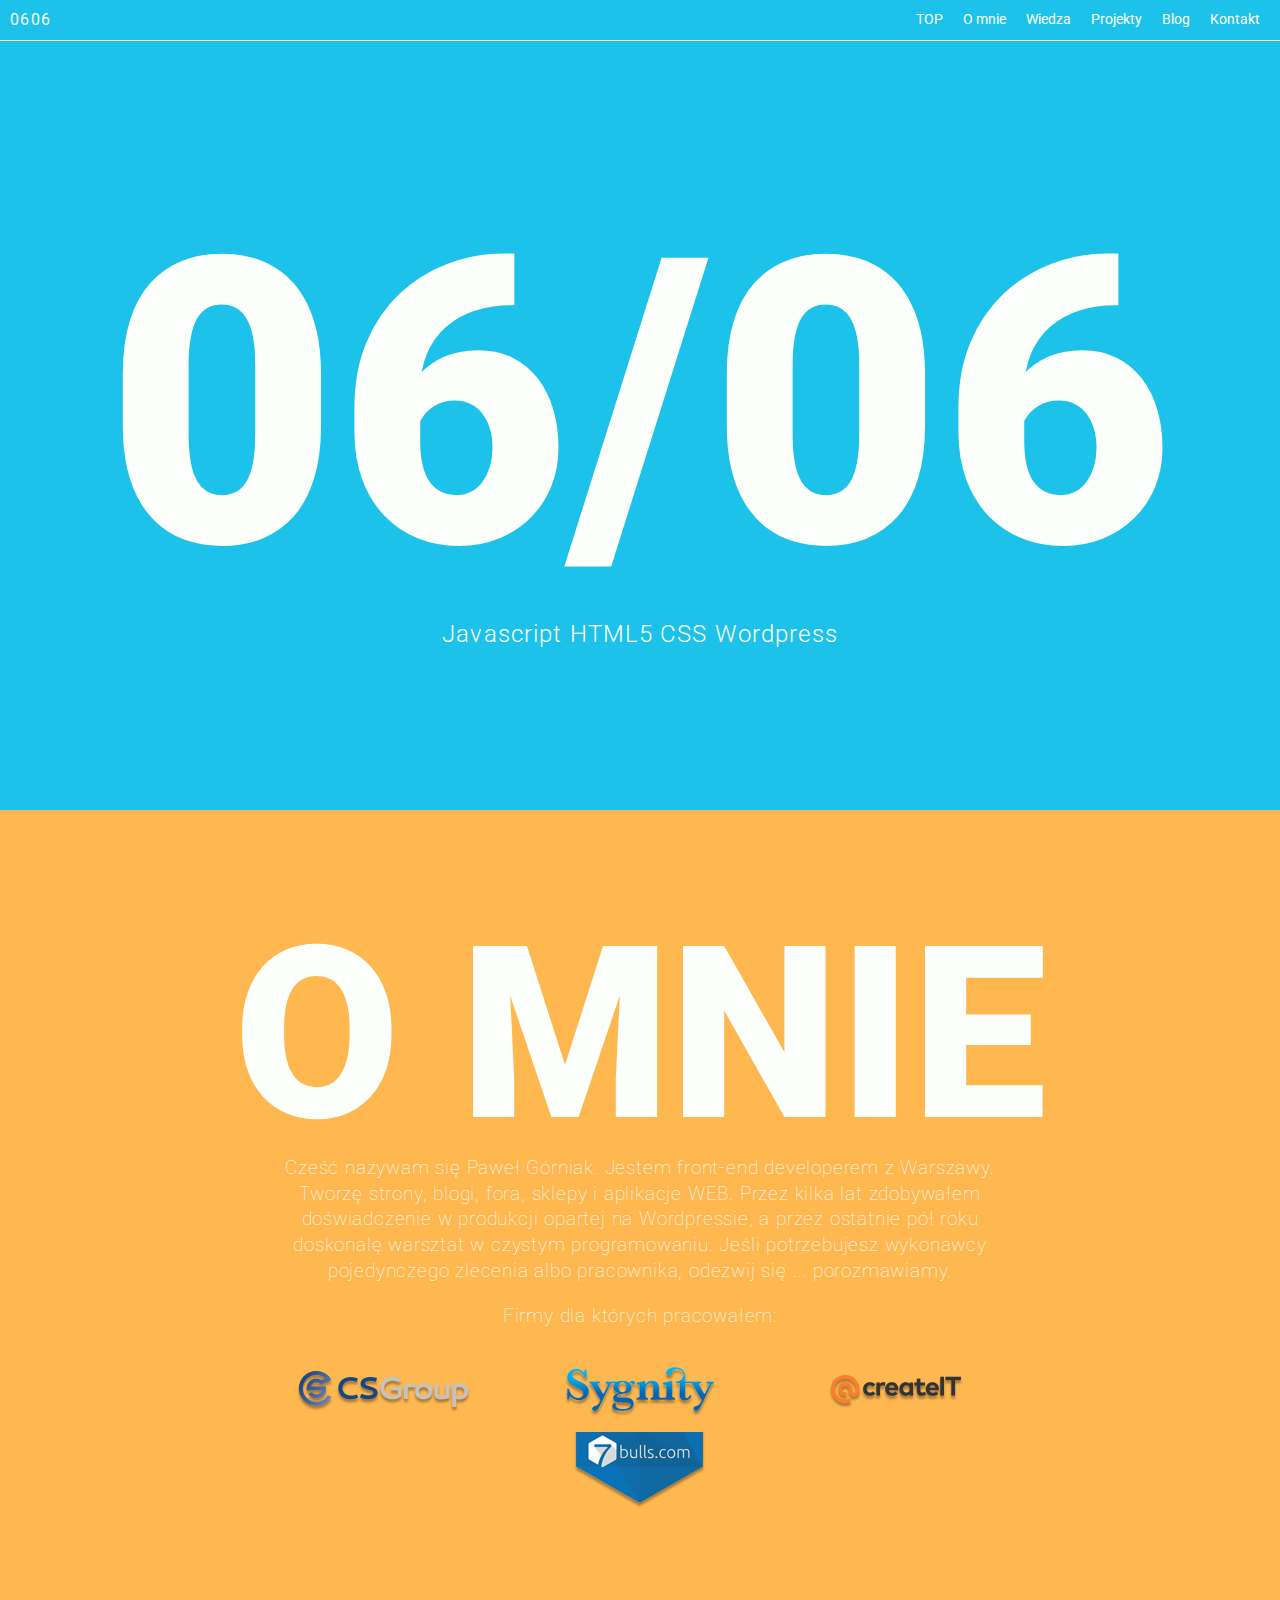
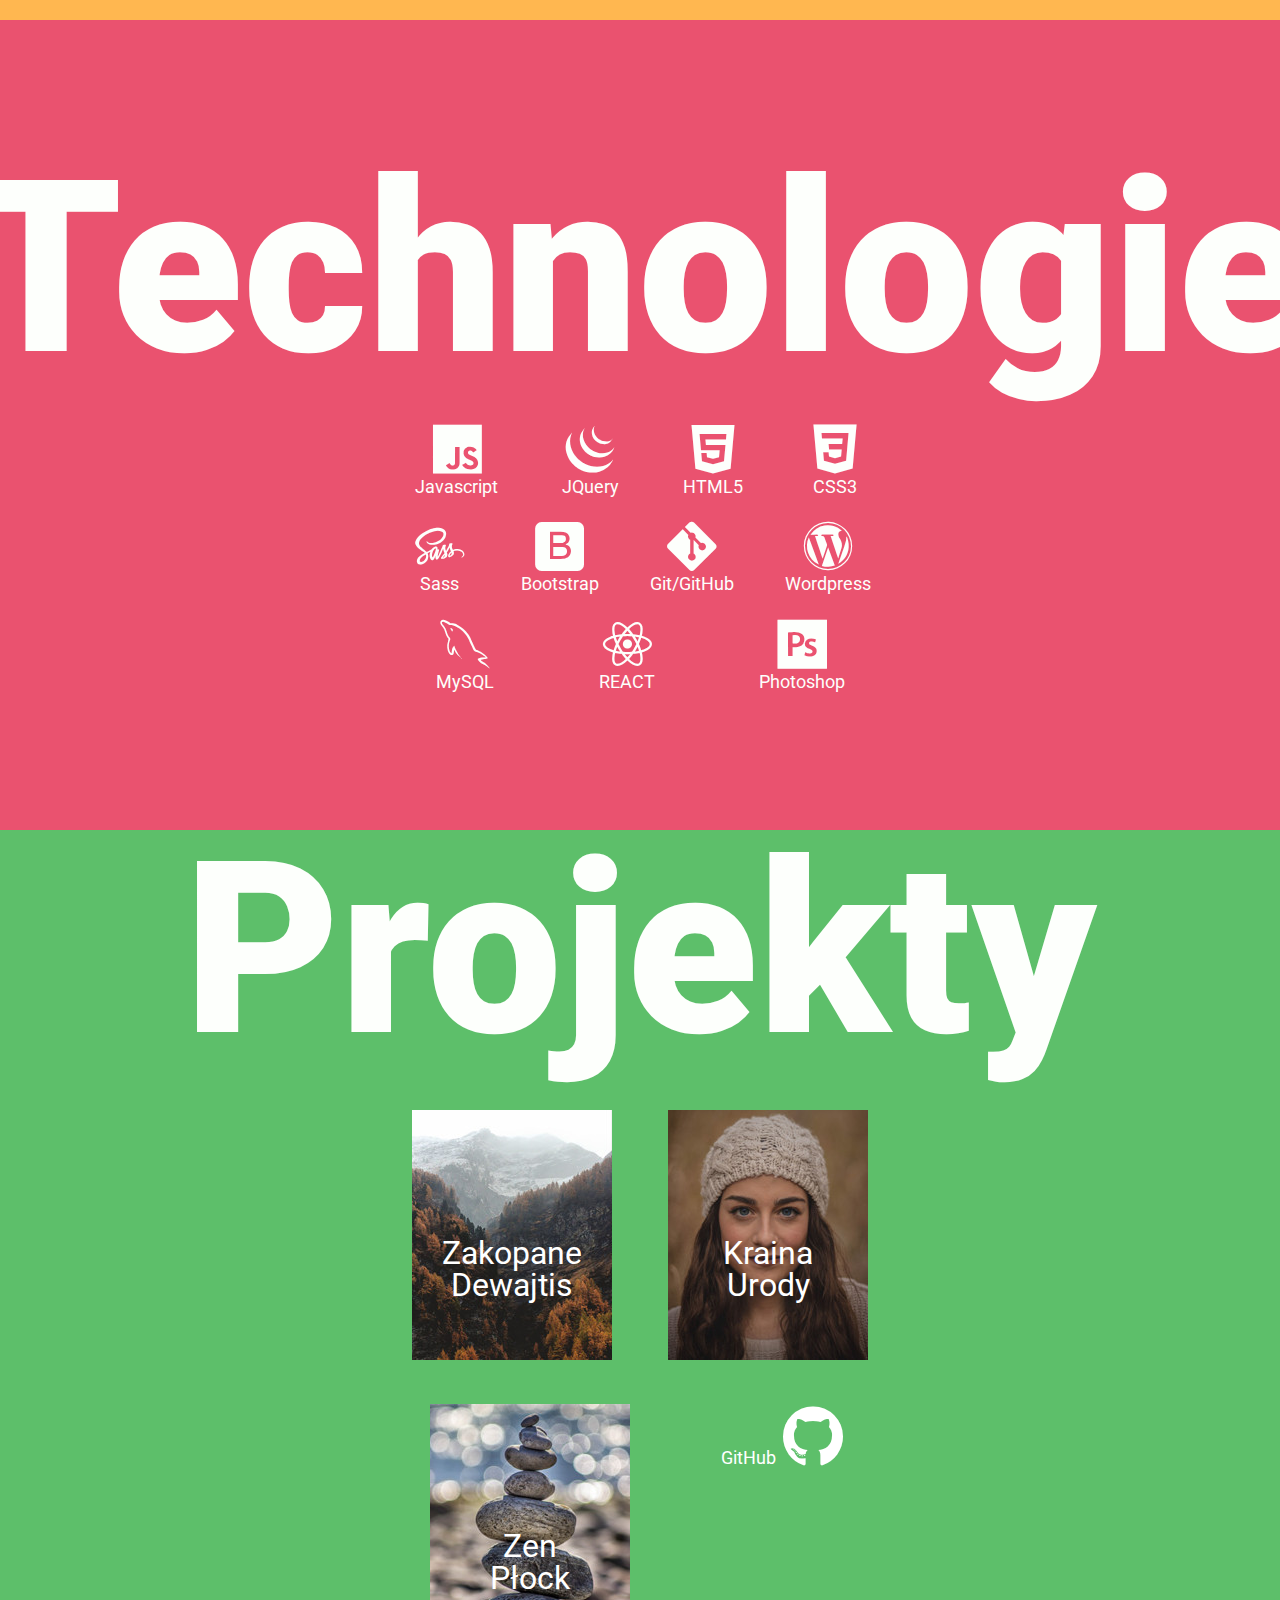
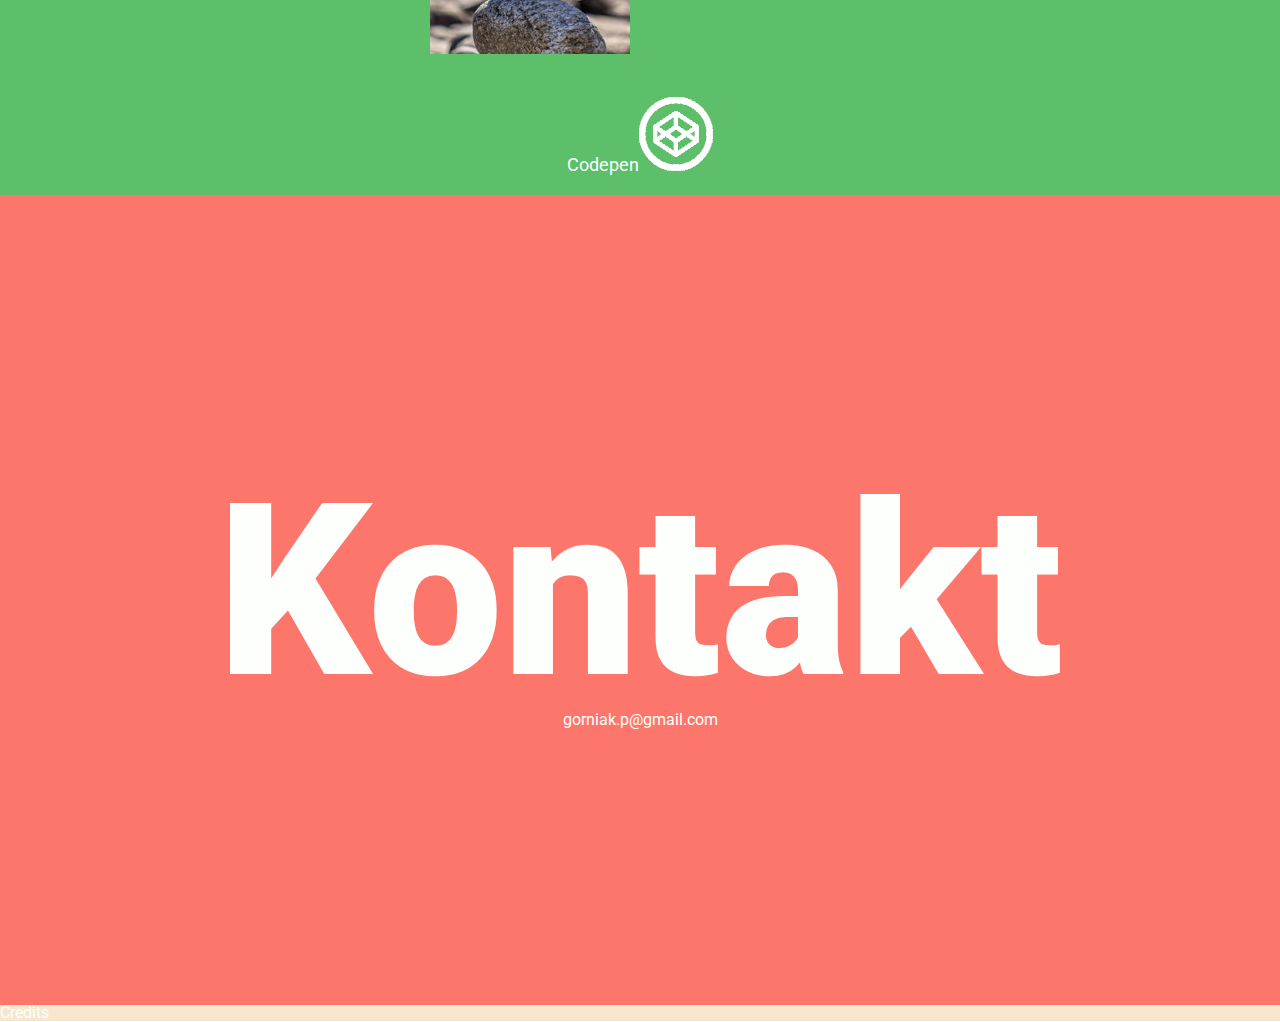
==== index.html @ b903876f "Initial commit" ====
<!DOCTYPE html>
<html lang="pl">
<head>
    <meta charset="UTF-8">
    <meta name="viewport" content="width=device-width, initial-scale=1.0">
    <meta http-equiv="X-UA-Compatible" content="ie=edge">
    <!--[if lt IE 9]>
	<script src="https://cdn.jsdelivr.net/npm/html5shiv@3.7.3/dist/html5shiv-printshiv.min.js"></script>
<![endif]-->
    <link rel="stylesheet" href="css/reset.css" />
    <link rel="stylesheet" href="css/devicon.css">
    <link rel="stylesheet" href="css/style.css">
    <title>0606 - Paweł Górniak - programowanie WEB - blog - JavaScript HTML5 CSS Wordpress</title>
    <link href="https://fonts.googleapis.com/css?family=Roboto:300,400,500,700,900&amp;subset=latin-ext" rel="stylesheet">
</head>
<body>
    <header class = "page page-top" id="top">    
        <nav class="navbar">
            <div class="branding">
                <!-- <img class="branding__logo" src="#"> --> 0606
            </div>
            <ul class="menu">
                <li class="menu__item"><a href="index.html#top" class="menu__link">TOP</a></li>
                <li class="menu__item"><a href="index.html#omnie" class="menu__link">O mnie</a>
                <li class="menu__item"><a href="index.html#wiedza" class="menu__link">Wiedza</a></li>
                <li class="menu__item"><a href="index.html#projekty" class="menu__link">Projekty</a></li>
                <li class="menu__item"><a href="blog.html" class="menu__link">Blog</a></li>
                <li class="menu__item"><a href="index.html#kontakt" class="menu__link">Kontakt</a></li>
            </ul>
        </nav>
        <h1 class="title title--main">06/06<!-- <span>Paweł Górniak</span> --><p class="title__subtitle">Javascript HTML5 CSS Wordpress</p><!-- <p>Strony Blogi Fora Sklepy</p> --> </h1>             
    </header>
     <section class = "page page-about" id="o-mnie">
            <header><h2 class="title">O MNIE</h2></header>
            <p class="page-about__description section-text wrapper60">Cześć nazywam się Paweł Górniak. Jestem front-end developerem z Warszawy. Tworzę strony, blogi, 
            fora, sklepy i aplikacje WEB. Przez kilka lat zdobywałem doświadczenie w produkcji opartej na Wordpressie,
            a przez ostatnie pół roku doskonalę warsztat w czystym programowaniu. Jeśli potrzebujesz wykonawcy pojedynczego
            zlecenia albo pracownika, odezwij się ... porozmawiamy.</p> 
            <p class="company wrapper60 section-text">Firmy dla których pracowałem:</p>
                <ul class ="company__list section-list wrapper60">
                    <li class="company__item"><img src="img/firma_csgroup.jpg"></li>
                    <li class="company__item"><img src="img/firma_sygnity.jpg"></li>
                    <li class="company__item"><img src="img/firma_createit.jpg"></li>
                    <li class="company__item"><img src="img/firma_7bulls.jpg"></li>                    
                </ul>
            </p>
    </section>
    <section class = "page page-skills" id="wiedza">
            <header><h2 class="title">Technologie</h2></header>
            <ul class="technology-list section-list wrapper40">
                <li class="technology-list__item section-item"><i class="devicon-javascript-plain"></i>Javascript</li>
                <li class="technology-list__item section-item"><i class="devicon-jquery-plain"></i>JQuery</li>
                <li class="technology-list__item section-item"><i class="devicon-html5-plain"></i>HTML5</li>
                <li class="technology-list__item section-item"><i class="devicon-css3-plain"></i>CSS3</li>
                <li class="technology-list__item section-item"><i class="devicon-sass-original"></i>Sass</li>
                <li class="technology-list__item section-item"><i class="devicon-bootstrap-plain"></i>Bootstrap</li>
                <li class="technology-list__item section-item"><i class="devicon-git-plain"></i>Git/GitHub</li>
                <li class="technology-list__item section-item"><i class="devicon-wordpress-plain"></i>Wordpress</li>
                <li class="technology-list__item section-item"><i class="devicon-mysql-plain"></i>MySQL</li>
                <li class="technology-list__item section-item"><i class="devicon-react-original"></i>REACT</li>
                <li class="technology-list__item section-item"><i class="devicon-photoshop-plain"></i>Photoshop</li>                    
            </ul>
    </section>
    <section class = "page page-projects" id="projekty">
            <header><h2 class="title">Projekty</h2></header>
            <ul class="project-list section-list wrapper40">
                <li class="project-list__item section-item"><a href="http://www.zakopanedewajtis.com"><img src="img/projekty_zakopane_dewajtis.jpg"><span class="project-list__item-name">Zakopane<br> Dewajtis</span></a></li>
                <li class="project-list__item section-item"><a href="http://www.krainaurody.com.pl"><img src="img/projekty_kraina_urody.jpg"><span class="project-list__item-name">Kraina<br>Urody</span></a></li>
                <li class="project-list__item section-item"><a href="http://www.zenplock.pl"><img src="img/projekty_zen_plock.jpg"><span class="project-list__item-name">Zen<br>Płock</span></a></li>
                <li class="project-list__item section-item"><a href="https://github.com/PawelGorniak">GitHub<i class="devicon-github-plain"></i></a></li>
                <li class="project-list__item section-item"><a href="https://codepen.io/0606/">Codepen<img src="img/codepen_logo.png"></a></li>
            </ul>
    </section>
    <section class = "page page-contact" id="kontakt">
            <header><h2 class="title">Kontakt</h2></header>
            <p>gorniak.p@gmail.com</p>
    </section>
    <footer class="contact">Credits</footer>
</body>
</html>
---- css/devicon.css ----
@font-face {
	font-family: 'devicon';
	src:url('../fonts/devicon.eot?-hdf3wh');
	src:url('../fonts/devicon.eot?#iefix-hdf3wh') format('embedded-opentype'),
		url('../fonts/devicon.woff?-hdf3wh') format('woff'),
		url('../fonts/devicon.ttf?-hdf3wh') format('truetype'),
		url('../fonts/devicon.svg?-hdf3wh#devicon') format('svg');
	font-weight: normal;
	font-style: normal;
}

[class^="devicon-"], [class*=" devicon-"] {
	font-family: 'devicon';
	speak: none;
	font-style: normal;
	font-weight: normal;
	font-variant: normal;
	text-transform: none;
	line-height: 1;

	/* Better Font Rendering =========== */
	-webkit-font-smoothing: antialiased;
	-moz-osx-font-smoothing: grayscale;
}
.devicon-sketch-line-wordmark:before {
  content: "\e94c";
}
.devicon-sketch-line:before {
  content: "\e94d";
}
.devicon-npm-original-wordmark:before {
  content: "\e952";
}
.devicon-ionic-original-wordmark:before {
  content: "\e953";
}
.devicon-ionic-original:before {
  content: "\e954";
}
.devicon-ember-original-wordmark:before {
  content: "\e955";
}
.devicon-electron-original-wordmark:before {
  content: "\e956";
}
.devicon-electron-original:before {
  content: "\e957";
}
.devicon-vagrant-plain-wordmark:before {
  content: "\e94e";
}
.devicon-vagrant-plain:before {
  content: "\e94f";
}
.devicon-yarn-plain-wordmark:before {
  content: "\e950";
}
.devicon-yarn-plain:before {
  content: "\e951";
}
.devicon-handlebars-plain-wordmark:before {
  content: "\e94a";
}
.devicon-handlebars-plain:before {
  content: "\e94b";
}
.devicon-couchdb-plain-wordmark:before {
  content: "\e948";
}
.devicon-couchdb-plain:before {
  content: "\e949";
}
.devicon-behance-plain-wordmark:before {
  content: "\e943";
}
.devicon-behance-plain:before {
  content: "\e945";
}
.devicon-linkedin-plain-wordmark:before {
  content: "\e946";
}
.devicon-linkedin-plain:before {
  content: "\e947";
}
.devicon-ceylon-plain-wordmark:before {
  content: "\e943";
}
.devicon-ceylon-plain:before {
  content: "\e944";
}
.devicon-elm-plain-wordmark:before {
  content: "\e941";
}
.devicon-elm-plain:before {
  content: "\e942";
}
.devicon-cakephp-plain-wordmark:before {
  content: "\e93f";
}
.devicon-cakephp-plain:before {
  content: "\e940";
}
.devicon-stylus-original:before {
  content: "\e93e";
}
.devicon-express-original-wordmark:before {
  content: "\e93c";
}
.devicon-express-original:before {
  content: "\e93d";
}
.devicon-devicon-plain-wordmark:before {
  content: "\e93a";
}
.devicon-devicon-plain:before {
  content: "\e93b";
}
.devicon-intellij-plain-wordmark:before {
  content: "\e932";
}
.devicon-intellij-plain:before {
  content: "\e933";
}
.devicon-pycharm-plain-wordmark:before {
  content: "\e934";
}
.devicon-pycharm-plain:before {
  content: "\e935";
}
.devicon-rubymine-plain-wordmark:before {
  content: "\e936";
}
.devicon-rubymine-plain:before {
  content: "\e937";
}
.devicon-webstorm-plain-wordmark:before {
  content: "\e938";
}
.devicon-webstorm-plain:before {
  content: "\e939";
}
.devicon-tomcat-line-wordmark:before {
  content: "\e92c";
}
.devicon-tomcat-line:before {
  content: "\e92d";
}
.devicon-vuejs-line-wordmark:before {
  content: "\e92e";
}
.devicon-vuejs-line:before {
  content: "\e92f";
}
.devicon-vuejs-plain-wordmark:before {
  content: "\e930";
}
.devicon-vuejs-plain:before {
  content: "\e931";
}
.devicon-swift-plain-wordmark:before {
  content: "\e92a";
}
.devicon-swift-plain:before {
  content: "\e92b";
}
.devicon-webpack-plain-wordmark:before {
  content: "\e928";
}
.devicon-webpack-plain:before {
  content: "\e929";
}
.devicon-visualstudio-plain-wordmark:before {
  content: "\e926";
}
.devicon-visualstudio-plain:before {
  content: "\e927";
}
.devicon-slack-plain-wordmark:before {
  content: "\e924";
}
.devicon-slack-plain:before {
  content: "\e925";
}
.devicon-facebook-original:before,
.devicon-facebook-plain:before {
	content: "\e91c";
}
.devicon-typescript-original:before,
.devicon-typescript-plain:before {
  content: "\e920";
}
.devicon-babel-original:before,
.devicon-babel-plain:before {
  content: "\e921";
}
.devicon-mocha-plain:before {
  content: "\e919";
}
.devicon-jasmine-plain-wordmark:before {
  content: "\e91b";
}
.devicon-jasmine-plain:before {
  content: "\e91a";
}
.devicon-gatling-plain-wordmark:before {
	content: "\e918";
}
.devicon-gatling-plain:before {
	content: "\e917";
}
.devicon-ssh-original-wordmark:before,
.devicon-ssh-plain-wordmark:before {
	content: "\e916";
}
.devicon-ssh-original:before,
.devicon-ssh-plain:before {
	content: "\e915";
}
.devicon-sourcetree-original-wordmark:before,
.devicon-sourcetree-plain-wordmark:before {
	content: "\e914";
}
.devicon-sourcetree-original:before,
.devicon-sourcetree-plain:before {
	content: "\e913";
}
.devicon-phpstorm-plain-wordmark:before {
	content: "\e912";
}
.devicon-phpstorm-plain:before {
	content: "\e911";
}
.devicon-protractor-plain-wordmark:before {
	content: "\e901";
}
.devicon-protractor-plain:before {
	content: "\e900";
}
.devicon-gradle-plain-wordmark:before {
	content: "\e8f1";
}
.devicon-gradle-plain:before {
	content: "\e902";
}
.devicon-cucumber-plain-wordmark:before {
	content: "\e905";
}
.devicon-cucumber-plain:before {
	content: "\e904";
}
.devicon-jeet-plain-wordmark:before {
	content: "\e906";
}
.devicon-jeet-plain:before {
	content: "\e903";
}
.devicon-gitlab-plain-wordmark:before {
	content: "\e908";
}
.devicon-gitlab-plain:before {
	content: "\e907";
}
.devicon-github-original-wordmark:before,
.devicon-github-plain-wordmark:before {
	content: "\e90a";
}
.devicon-github-original:before,
.devicon-github-plain:before {
	content: "\e909";
}
.devicon-d3js-plain:before {
	content: "\e90c";
}
.devicon-confluence-original-wordmark:before,
.devicon-confluence-plain-wordmark:before {
	content: "\e90e";
}
.devicon-confluence-original:before,
.devicon-confluence-plain:before {
	content: "\e90d";
}
.devicon-bitbucket-original-wordmark:before,
.devicon-bitbucket-plain-wordmark:before {
	content: "\e910";
}
.devicon-bitbucket-original:before,
.devicon-bitbucket-plain:before {
	content: "\e90f";
}
.devicon-safari-line-wordmark:before {
	content: "\e632";
}
.devicon-safari-line:before {
	content: "\e63a";
}
.devicon-safari-plain-wordmark:before {
	content: "\e63b";
}
.devicon-safari-plain:before {
	content: "\e63c";
}
.devicon-jetbrains-plain:before,
.devicon-jetbrains-line:before,
.devicon-jetbrains-line-wordmark:before,
.devicon-jetbrains-plain-wordmark:before {
	content: "\e63d";
}
.devicon-django-line:before,
.devicon-django-line-wordmark:before {
	content: "\e63e";
}
.devicon-django-plain:before,
.devicon-django-plain-wordmark:before {
	content: "\e63f";
}

.devicon-gimp-plain:before {
	content: "\e633";
}

.devicon-redhat-plain-wordmark:before {
	content: "\e62a";
}

.devicon-redhat-plain:before {
	content: "\e62b";
}

.devicon-cplusplus-line:before,
.devicon-cplusplus-line-wordmark:before {
	content: "\e634";
}

.devicon-cplusplus-plain:before,
.devicon-cplusplus-plain-wordmark:before {
	content: "\e635";
}

.devicon-csharp-line:before,
.devicon-csharp-line-wordmark:before {
	content: "\e636";
}

.devicon-csharp-plain:before,
.devicon-csharp-plain-wordmark:before {
	content: "\e637";
}

.devicon-c-line:before,
.devicon-c-line-wordmark:before {
	content: "\e638";
}

.devicon-c-plain:before,
.devicon-c-plain-wordmark:before {
	content: "\e639";
}

.devicon-nodewebkit-line-wordmark:before {
	content: "\e611";
}

.devicon-nodewebkit-line:before {
	content: "\e612";
}

.devicon-nodewebkit-plain-wordmark:before {
	content: "\e613";
}

.devicon-nodewebkit-plain:before {
	content: "\e614";
}

.devicon-nginx-original:before,
.devicon-nginx-original-wordmark:before,
.devicon-nginx-plain:before,
.devicon-nginx-plain-wordmark:before {
	content: "\e615";
}

.devicon-erlang-plain-wordmark:before {
	content: "\e616";
}

.devicon-erlang-plain:before {
	content: "\e617";
}

.devicon-doctrine-line-wordmark:before {
	content: "\e618";
}

.devicon-doctrine-line:before {
	content: "\e619";
}

.devicon-doctrine-plain-wordmark:before {
	content: "\e61a";
}

.devicon-doctrine-plain:before {
	content: "\e625";
}

.devicon-apache-line-wordmark:before {
	content: "\e626";
}

.devicon-apache-line:before {
	content: "\e627";
}

.devicon-apache-plain-wordmark:before {
	content: "\e628";
}

.devicon-apache-plain:before {
	content: "\e629";
}

.devicon-go-line:before {
	content: "\e610";
}

.devicon-redis-plain-wordmark:before {
	content: "\e606";
}

.devicon-redis-plain:before {
	content: "\e607";
}

.devicon-meteor-plain-wordmark:before {
	content: "\e608";
}

.devicon-meteor-plain:before {
	content: "\e609";
}

.devicon-heroku-line-wordmark:before,
.devicon-heroku-original-wordmark:before {
	content: "\e60a";
}

.devicon-heroku-line:before,
.devicon-heroku-original:before {
	content: "\e60b";
}

.devicon-heroku-plain-wordmark:before {
	content: "\e60c";
}

.devicon-heroku-plain:before {
	content: "\e60f";
}

.devicon-go-plain:before {
	content: "\e61b";
}

.devicon-docker-plain-wordmark:before {
	content: "\e61e";
}

.devicon-docker-plain:before {
	content: "\e61f";
}

.devicon-amazonwebservices-original:before,
.devicon-amazonwebservices-plain:before {
	content: "\e603";
}

.devicon-amazonwebservices-plain-wordmark:before {
	content: "\e604";
}

.devicon-android-plain-wordmark:before {
	content: "\e60d";
}

.devicon-android-plain:before {
	content: "\e60e";
}

.devicon-angularjs-plain-wordmark:before {
	content: "\e61c";
}

.devicon-angularjs-plain:before {
	content: "\e61d";
}

.devicon-appcelerator-original:before,
.devicon-appcelerator-plain:before {
	content: "\e620";
}

.devicon-appcelerator-plain-wordmark:before {
	content: "\e621";
}

.devicon-apple-original:before,
.devicon-apple-plain:before {
	content: "\e622";
}

.devicon-atom-original-wordmark:before,
.devicon-atom-plain-wordmark:before {
	content: "\e623";
}

.devicon-atom-original:before,
.devicon-atom-plain:before {
	content: "\e624";
}

.devicon-backbonejs-plain-wordmark:before {
	content: "\e62c";
}

.devicon-backbonejs-plain:before {
	content: "\e62d";
}

.devicon-bootstrap-plain-wordmark:before {
	content: "\e62e";
}

.devicon-bootstrap-plain:before {
	content: "\e62f";
}

.devicon-bower-line-wordmark:before {
	content: "\e630";
}

.devicon-bower-line:before {
	content: "\e631";
}

.devicon-bower-plain-wordmark:before {
	content: "\e64e";
}

.devicon-bower-plain:before {
	content: "\e64f";
}

.devicon-chrome-plain-wordmark:before {
	content: "\e665";
}

.devicon-chrome-plain:before {
	content: "\e666";
}

.devicon-codeigniter-plain-wordmark:before {
	content: "\e667";
}

.devicon-codeigniter-plain:before {
	content: "\e668";
}

.devicon-coffeescript-original-wordmark:before,
.devicon-coffeescript-plain-wordmark:before {
	content: "\e669";
}

.devicon-coffeescript-original:before,
.devicon-coffeescript-plain:before {
	content: "\e66a";
}

.devicon-css3-plain-wordmark:before {
	content: "\e678";
}

.devicon-css3-plain:before {
	content: "\e679";
}

.devicon-debian-plain-wordmark:before {
	content: "\e67e";
}

.devicon-debian-plain:before {
	content: "\e67f";
}

.devicon-dot-net-plain-wordmark:before {
	content: "\e6d3";
}

.devicon-dot-net-plain:before {
	content: "\e6d4";
}

.devicon-drupal-plain-wordmark:before {
	content: "\e6e2";
}

.devicon-drupal-plain:before {
	content: "\e6e3";
}

.devicon-firefox-plain-wordmark:before {
	content: "\e75d";
}

.devicon-firefox-plain:before {
	content: "\e75e";
}

.devicon-foundation-plain-wordmark:before {
	content: "\e7a2";
}

.devicon-foundation-plain:before {
	content: "\e7a3";
}

.devicon-git-plain-wordmark:before {
	content: "\e7a7";
}

.devicon-git-plain:before {
	content: "\e7a8";
}

.devicon-google-original-wordmark:before,
.devicon-google-plain-wordmark:before {
	content: "\e91d";
}

.devicon-google-original:before,
.devicon-google-plain:before {
	content: "\e91e";
}

.devicon-grunt-line-wordmark:before {
	content: "\e7a9";
}

.devicon-grunt-line:before {
	content: "\e7aa";
}

.devicon-grunt-plain-wordmark:before {
	content: "\e7ea";
}

.devicon-grunt-plain:before {
	content: "\e7eb";
}

.devicon-gulp-plain:before {
	content: "\e7ec";
}

.devicon-html5-plain-wordmark:before {
	content: "\e7f6";
}

.devicon-html5-plain:before {
	content: "\e7f7";
}

.devicon-ie10-original:before,
.devicon-ie10-plain:before {
	content: "\e7f8";
}

.devicon-illustrator-line:before {
	content: "\e7f9";
}

.devicon-illustrator-plain:before {
	content: "\e7fa";
}

.devicon-inkscape-plain-wordmark:before {
	content: "\e834";
}

.devicon-inkscape-plain:before {
	content: "\e835";
}

.devicon-java-plain-wordmark:before {
	content: "\e841";
}

.devicon-java-plain:before {
	content: "\e842";
}

.devicon-javascript-plain:before {
	content: "\e845";
}

.devicon-jquery-plain-wordmark:before {
	content: "\e849";
}

.devicon-jquery-plain:before {
	content: "\e84a";
}

.devicon-krakenjs-plain-wordmark:before {
	content: "\e84f";
}

.devicon-krakenjs-plain:before {
	content: "\e850";
}

.devicon-laravel-plain-wordmark:before {
	content: "\e851";
}

.devicon-laravel-plain:before {
	content: "\e852";
}

.devicon-less-plain-wordmark:before {
	content: "\e853";
}

.devicon-linux-plain:before {
	content: "\eb1c";
}

.devicon-mongodb-plain-wordmark:before {
	content: "\eb43";
}

.devicon-mongodb-plain:before {
	content: "\eb44";
}

.devicon-moodle-plain-wordmark:before {
	content: "\eb5a";
}

.devicon-moodle-plain:before {
	content: "\eb5b";
}

.devicon-mysql-plain-wordmark:before {
	content: "\eb60";
}

.devicon-mysql-plain:before {
	content: "\eb61";
}

.devicon-nodejs-plain-wordmark:before {
	content: "\eb69";
}

.devicon-nodejs-plain:before {
	content: "\eb6a";
}

.devicon-oracle-original:before,
.devicon-oracle-plain:before {
	content: "\eb6b";
}

.devicon-photoshop-line:before {
	content: "\eb6c";
}

.devicon-photoshop-plain:before {
	content: "\eb6d";
}

.devicon-php-plain:before {
	content: "\eb71";
}

.devicon-postgresql-plain-wordmark:before {
	content: "\eb7c";
}

.devicon-postgresql-plain:before {
	content: "\eb7d";
}

.devicon-python-plain-wordmark:before {
	content: "\eb88";
}

.devicon-python-plain:before {
	content: "\eb89";
}

.devicon-rails-plain-wordmark:before {
	content: "\eba2";
}

.devicon-rails-plain:before {
	content: "\eba3";
}

.devicon-react-original-wordmark:before,
.devicon-react-plain-wordmark:before {
	content: "\e600";
}

.devicon-react-original:before,
.devicon-react-plain:before {
	content: "\e601";
}

.devicon-ruby-plain-wordmark:before {
	content: "\ebc9";
}

.devicon-ruby-plain:before {
	content: "\ebca";
}

.devicon-sass-original:before,
.devicon-sass-plain:before {
	content: "\ebcb";
}

.devicon-sequelize-original-wordmark:before,
.devicon-sequelize-plain-wordmark:before {
	content: "\e922";
}

.devicon-sequelize-original:before,
.devicon-sequelize-plain:before {
	content: "\e923";
}

.devicon-symfony-original-wordmark:before,
.devicon-symfony-plain-wordmark:before {
	content: "\e602";
}

.devicon-symfony-original:before,
.devicon-symfony-plain:before {
	content: "\e605";
}

.devicon-travis-plain-wordmark:before {
	content: "\ebcc";
}

.devicon-travis-plain:before {
	content: "\ebcd";
}

.devicon-trello-plain-wordmark:before {
	content: "\ebce";
}

.devicon-trello-plain:before {
	content: "\ebcf";
}

.devicon-twitter-original:before,
.devicon-twitter-plain:before {
	content: "\e91f";
}

.devicon-ubuntu-plain-wordmark:before {
	content: "\ebd0";
}

.devicon-ubuntu-plain:before {
	content: "\ebd1";
}

.devicon-vim-plain:before {
	content: "\ebf3";
}

.devicon-windows8-original-wordmark:before,
.devicon-windows8-plain-wordmark:before {
	content: "\ebf4";
}

.devicon-windows8-original:before,
.devicon-windows8-plain:before {
	content: "\ebf5";
}

.devicon-wordpress-plain-wordmark:before {
	content: "\ebfd";
}

.devicon-wordpress-plain:before {
	content: "\ebfe";
}

.devicon-yii-plain-wordmark:before {
	content: "\ec01";
}

.devicon-yii-plain:before {
	content: "\ec02";
}

.devicon-zend-plain-wordmark:before {
	content: "\ec03";
}

.devicon-zend-plain:before {
	content: "\ec04";
}
---- css/style.css ----
/* -- REUSABLE -- */
a{
    text-decoration: none;
}
a:link,a:visited {color:#fff;}

i {font-size:50px; padding:5px;}
/* :active – A link that’s being pressed down by a mouse (or finger).
a:hover – A link with the user’s mouse over it.
*/

/* -- LAYOUT -- */
body{    
    color:#FDFFFC;   
    font-family: 'Roboto', sans-serif;
}
.page {
    min-height:90vh;
    display:flex;
    flex-direction: column;
    justify-content: center;
    align-items: center;
}
/* =========== navbar ========== */
.navbar {
    height:40px;    
    padding: 0px 10px;
    border-bottom: 1px solid #fff;
    align-self: stretch;
    flex-wrap:wrap;
}
.navbar, .branding, .menu, .menu__link  {
    min-height:40px;    
    display:flex;
    align-items:center;
}
.branding{
    text-transform: uppercase;
    letter-spacing: 1.35px;       
}
.branding__logo {
    margin-right:10p; 
}
.menu {   
    flex-wrap:wrap;
    flex-grow:1;
    justify-content: flex-end;    
}
.menu__link {
    font-size: 0.9rem;
    text-decoration: none;
    margin:0px 5px;
    padding:0px 5px;    
}
/* ----- PAGES ------ */
.title {
    font-size: 15rem;
    font-weight:900;
}
.title__subtitle {
    width: 60%;
    font-size: 1.5rem;
    font-weight: 300;
    line-height: 1.5rem;
    letter-spacing: 0.07rem;
    margin-top: 1rem;
    text-align: center;   
}
.wrapper60{
    width:60%;
}
.wrapper40{
    width:40%;
}
.section-text{
    letter-spacing: 0.05rem;
    font-size: 1.2rem;
    text-align: center;
    line-height: 1.6rem;
    font-weight:100;
}
.section-list{
    display:flex;
    flex-wrap: wrap;
    margin-top:20px;
    justify-content: space-around;
}
.section-item{
    text-align: center;
    display:flex;
    flex-direction: column;
}
/* ========= page-top=========== */
.page-top {       
    background-color:  #1dc2ea;
}
.title--main {
    display:flex;
    flex-grow:1;    
    justify-content: center;
    flex-direction: column;
    align-items: center;
    font-size: 25rem;     
}
.title--main .title__subtitle {        
}
/* =========== page-about============== */
.page-about {
    background-color: #ffb750;
    }
.page-about__description{   
}
.company{   
    margin-top:20px;
}
.company__list {    
    margin-top:20px;    
}
.company__item {
    text-align: center;
}
/* =============== page-3 TECHNOLOGIE============ */
.page-skills{
    background-color: #EA526F;    
}
.technology-list{
    margin-top: 20px;
    min-height: 250px;
    align-content: space-evenly;
}
.technology-list__item{    
    font-size:1.1rem;
    padding:10px 25px;   
}
/* =============== page-4 PROJEKTY============ */
.page-projects{
    background-color: #5dbf6a;
}
.project-list {
    margin-top: 20px;
    min-height: 230px;
    align-content: space-evenly;
}
.project-list__item {
    font-size:1.1rem;
    margin:20px 25px;    
    position:relative;
}
.project-list li a{    
}
.project-list img {    
}
.project-list__item-name {
    position: absolute;
    top:50%;
    left:0;
    width:100%;
    text-align: center;
    font-weight:400;
    font-size:2rem;
}
.devicon-github-plain {
    font-size:4rem;
text-decoration: none;}
/* =============== page-5 KONTAKT============ */
.page-contact {
    background-color: #fd766b;
}
/* =================== footer ================= */
footer {
    background-color:#F7E7CE;
}
/* ~~~~~~ media query ~~~~~~ */
@media only screen and (max-width: 700px) {
    h1 { 
       font-size: 34vw; 
    }
    h2{
        font-size: 16vw;
    }
    .page p {
        font-size: 1.9vh;
        width:auto;        
    }
    .page-2 p{
        font-size: 1.8vh;
        width: 80%;
        line-height: 1.8rem;
        letter-spacing: 0.05rem;
        text-align: center;
        font-weight: 400;
    
    }
    h2 {margin-top:20px;}
    .menu__link {
        padding:0px;
    }
    .company-list{margin-top:10px;}
    
 }
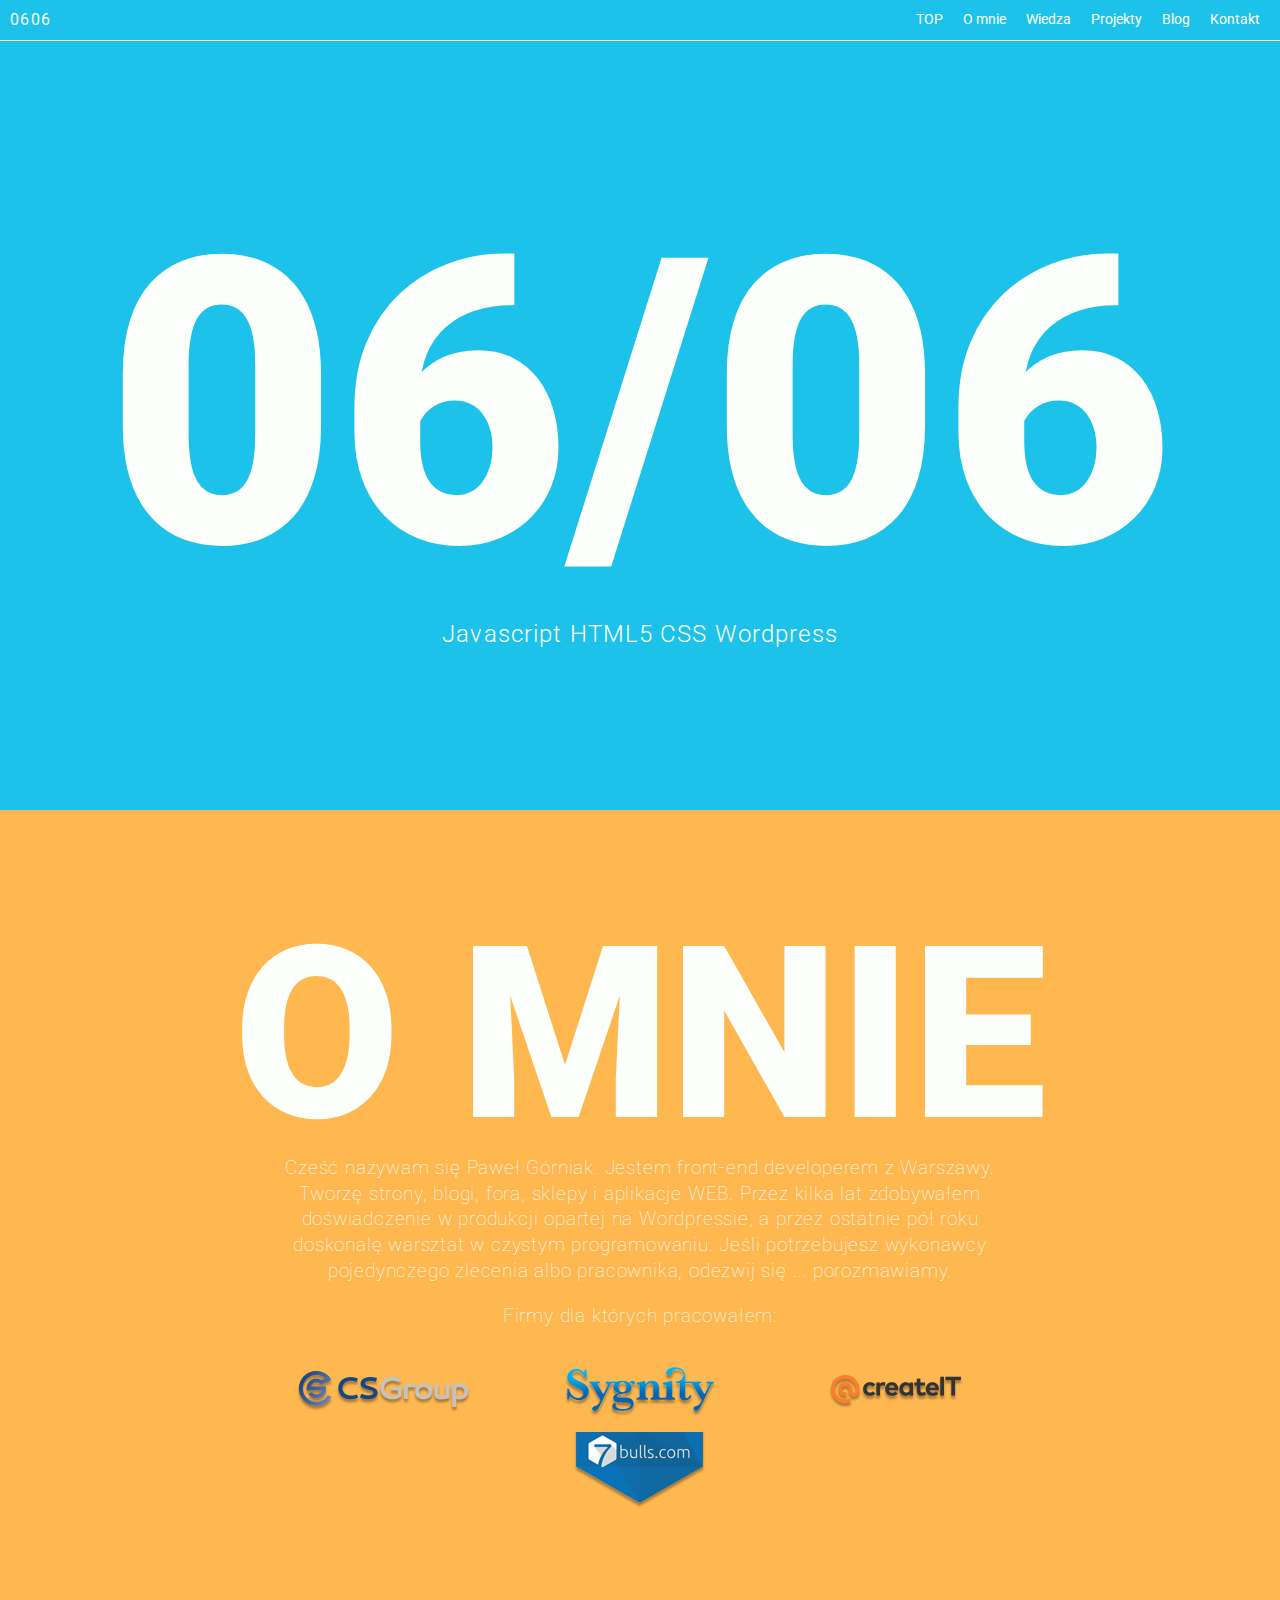
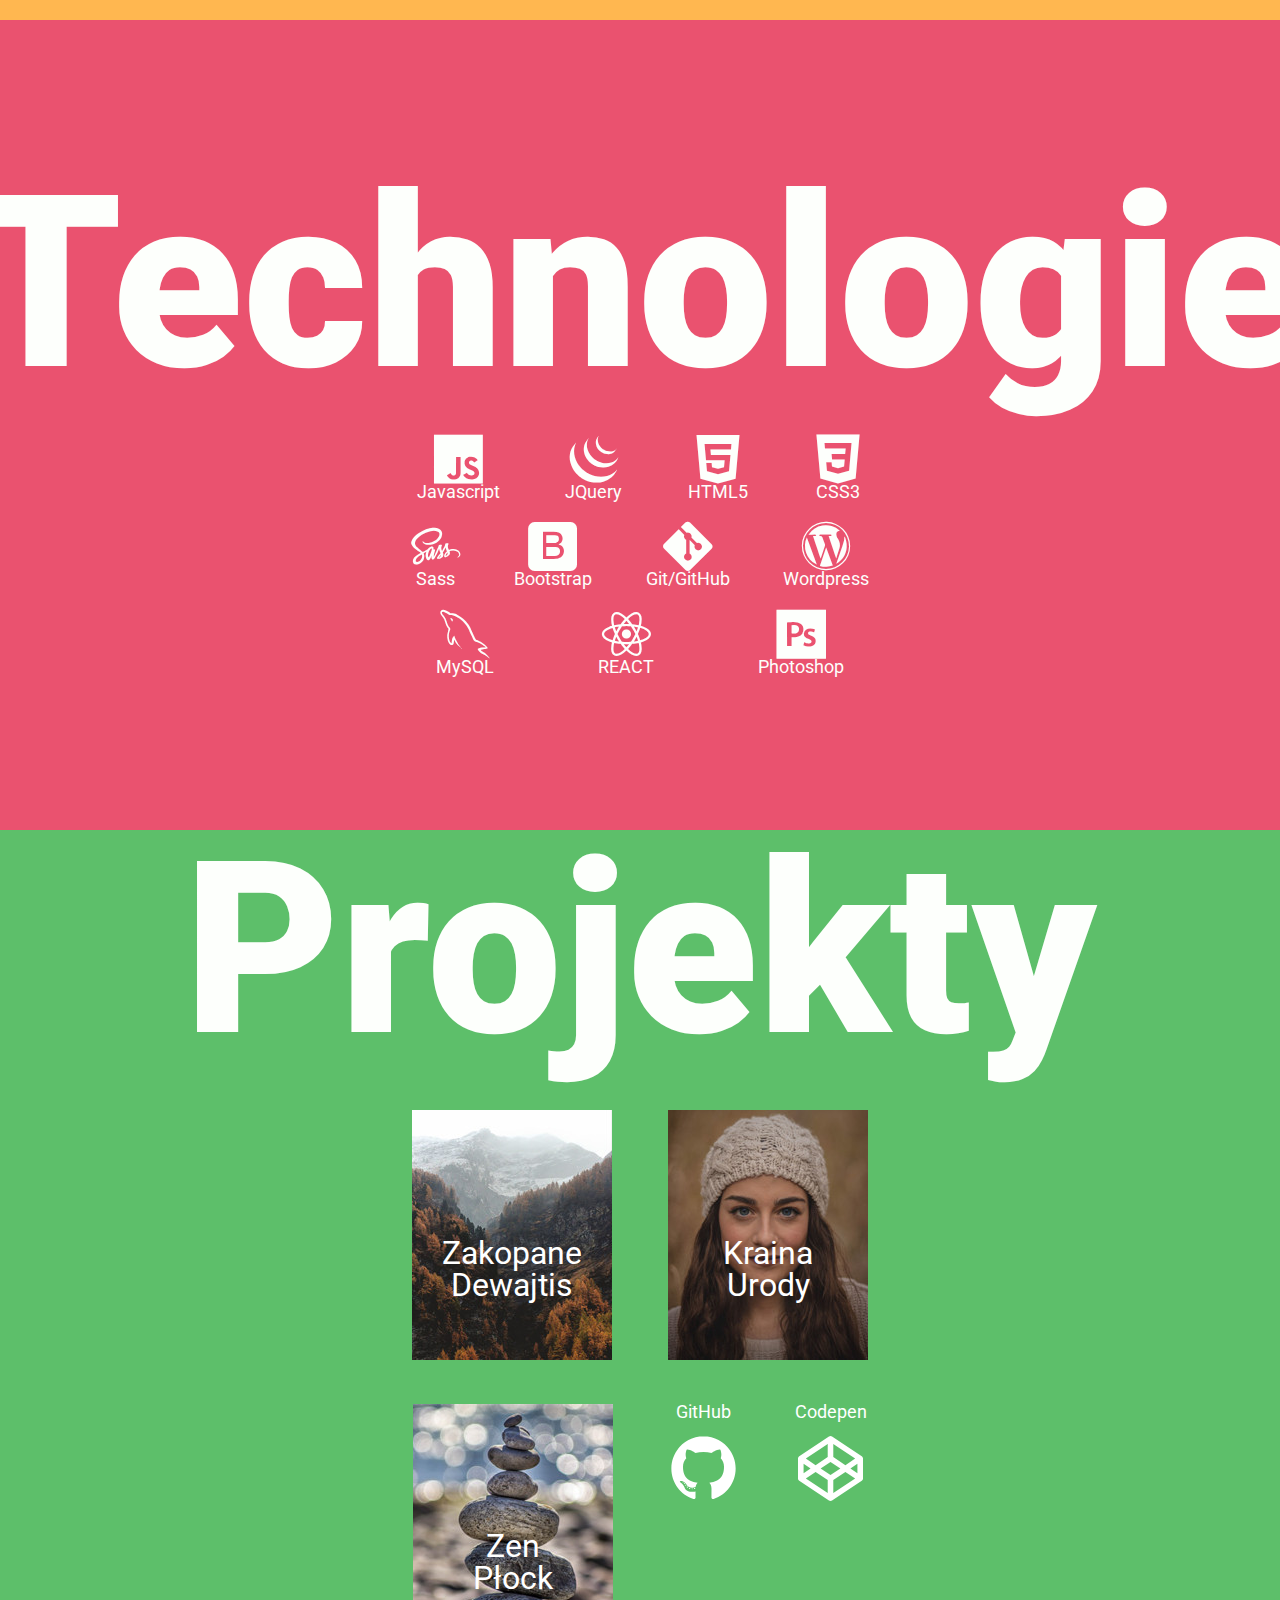
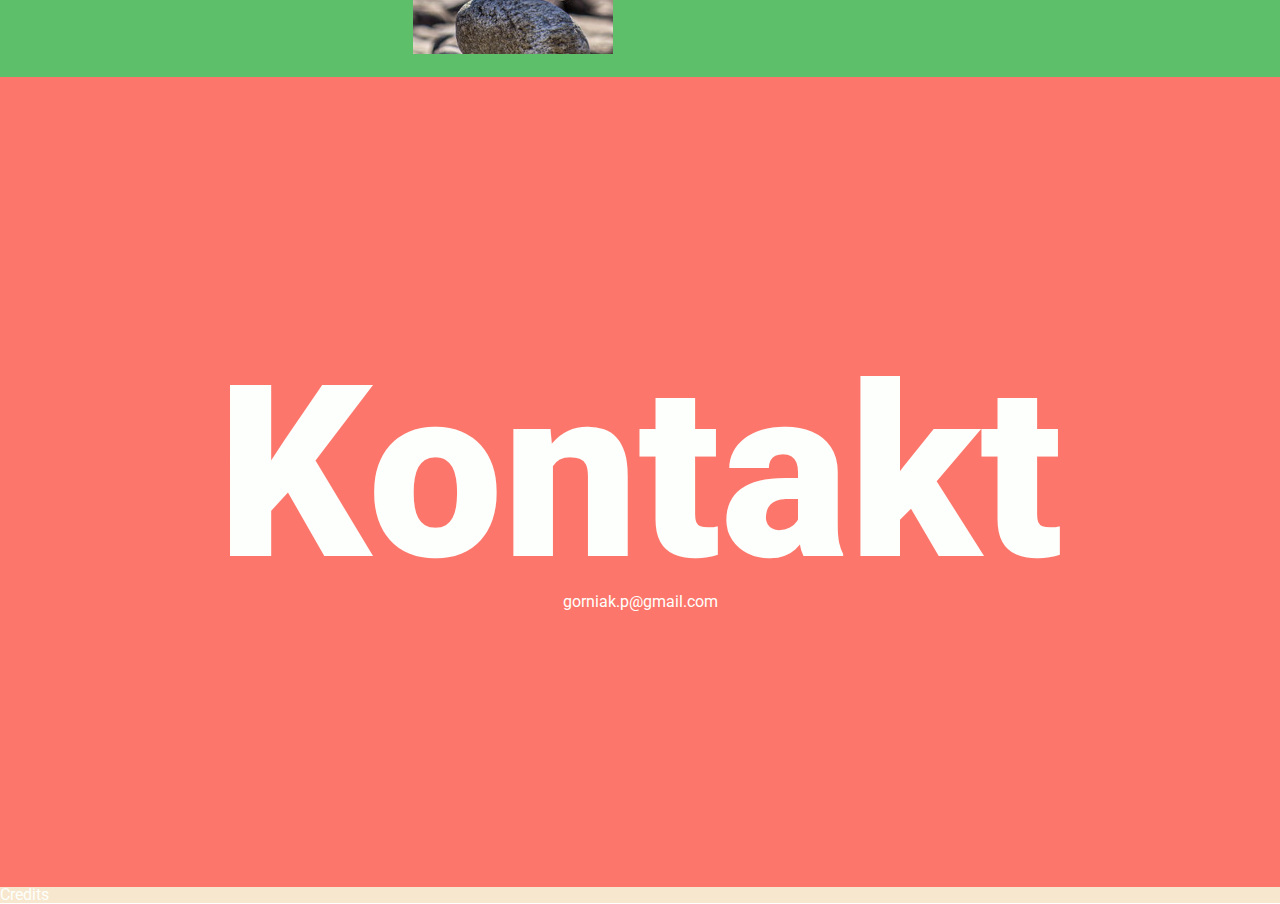
==== commit d8e2e2f1: "Align codepen and github icons in technology section (fontawesome / https://icomoon.io)" ====
--- a/index.html
+++ b/index.html
@@ -67,8 +67,8 @@
                 <li class="project-list__item section-item"><a href="http://www.zakopanedewajtis.com"><img src="img/projekty_zakopane_dewajtis.jpg"><span class="project-list__item-name">Zakopane<br> Dewajtis</span></a></li>
                 <li class="project-list__item section-item"><a href="http://www.krainaurody.com.pl"><img src="img/projekty_kraina_urody.jpg"><span class="project-list__item-name">Kraina<br>Urody</span></a></li>
                 <li class="project-list__item section-item"><a href="http://www.zenplock.pl"><img src="img/projekty_zen_plock.jpg"><span class="project-list__item-name">Zen<br>Płock</span></a></li>
-                <li class="project-list__item section-item"><a href="https://github.com/PawelGorniak">GitHub<i class="devicon-github-plain"></i></a></li>
-                <li class="project-list__item section-item"><a href="https://codepen.io/0606/">Codepen<img src="img/codepen_logo.png"></a></li>
+                <li class="project-list__item section-item"><a href="https://github.com/PawelGorniak">GitHub<img src="img/github_icon.svg" class="technology-list__icon"></a></li>
+                <li class="project-list__item section-item"><a href="https://codepen.io/0606/">Codepen<img src="img/codepen_icon.svg" class="technology-list__icon"></a></li>
             </ul>
     </section>
     <section class = "page page-contact" id="kontakt">
--- a/css/style.css
+++ b/css/style.css
@@ -4,7 +4,7 @@
 }
 a:link,a:visited {color:#fff;}
 
-i {font-size:50px; padding:5px;}
+i {font-size:50px;}
 /* :active – A link that’s being pressed down by a mouse (or finger).
 a:hover – A link with the user’s mouse over it.
 */
@@ -132,6 +132,13 @@
     font-size:1.1rem;
     padding:10px 25px;   
 }
+.technology-list__icon{
+    display: block;
+    margin: 0px auto;
+    width: 65px;
+    height: 75px;
+    margin-top: 10px;
+}
 /* =============== page-4 PROJEKTY============ */
 .page-projects{
     background-color: #5dbf6a;
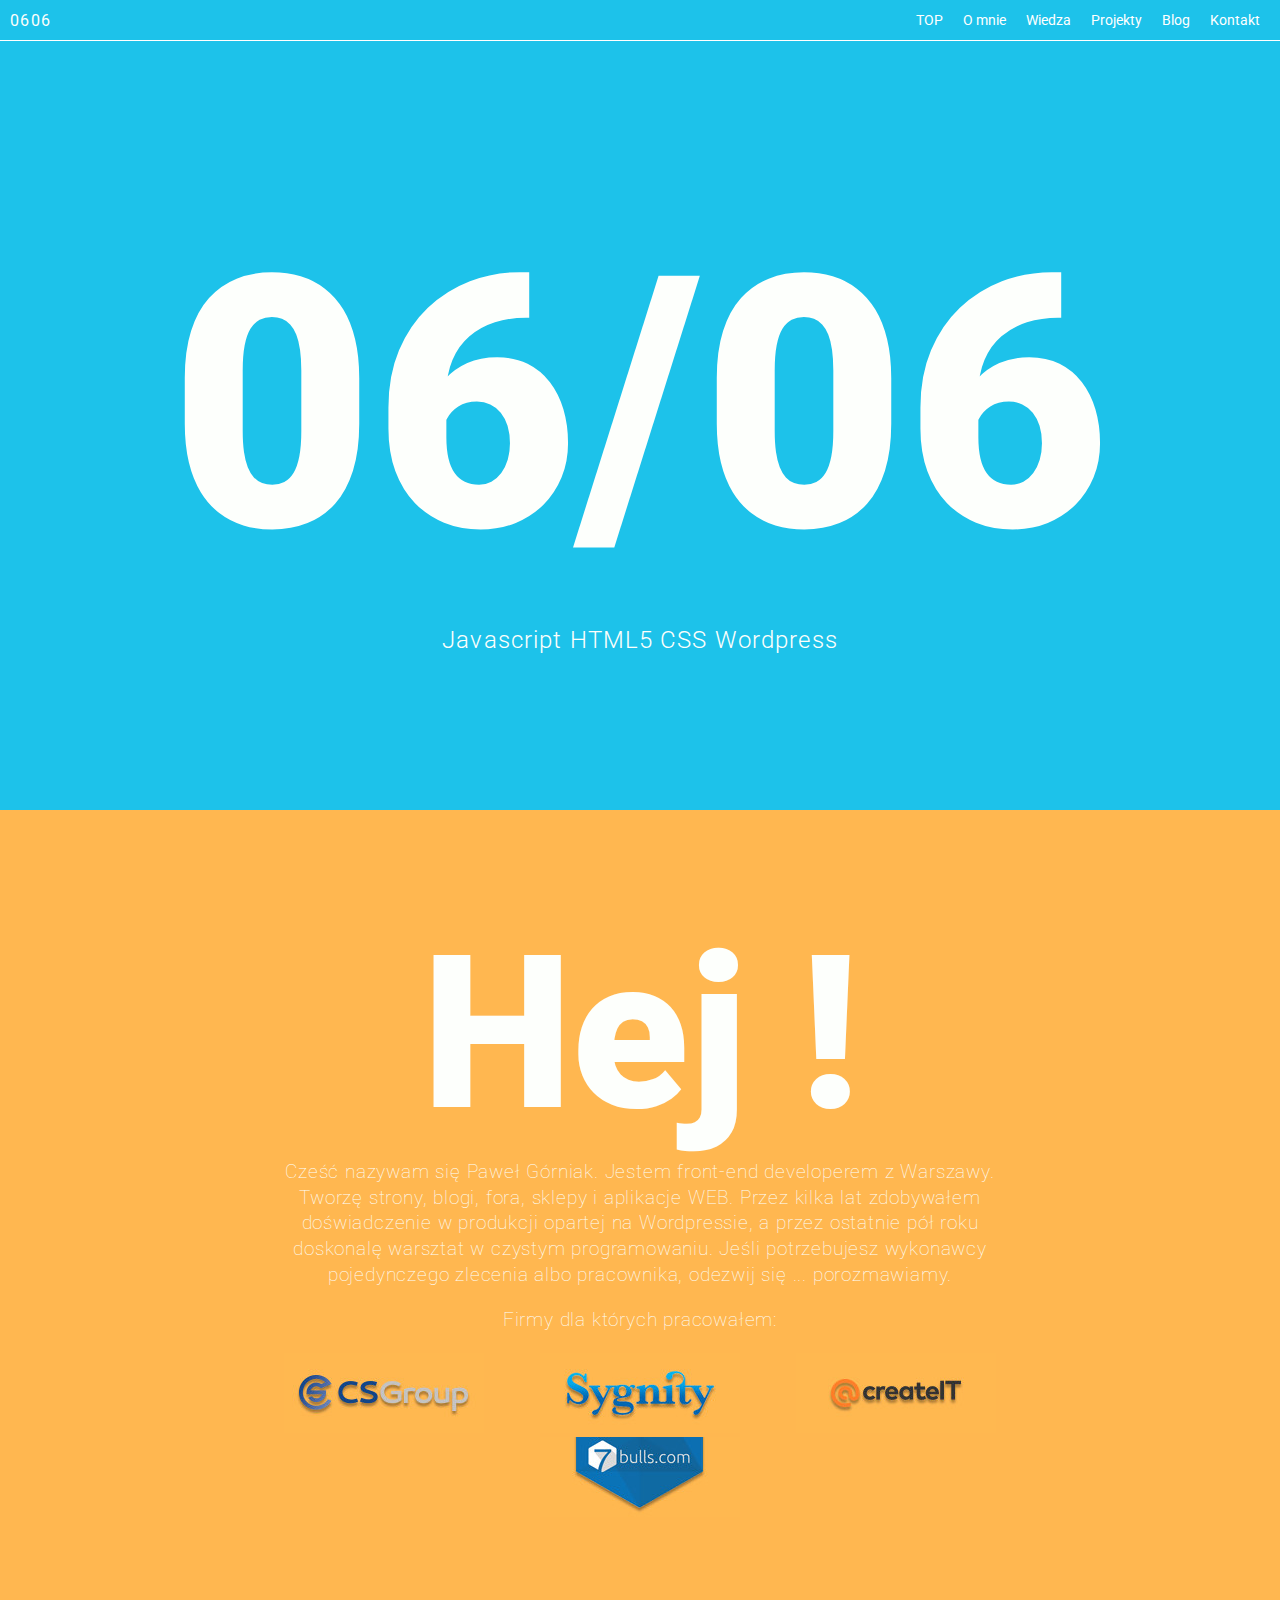
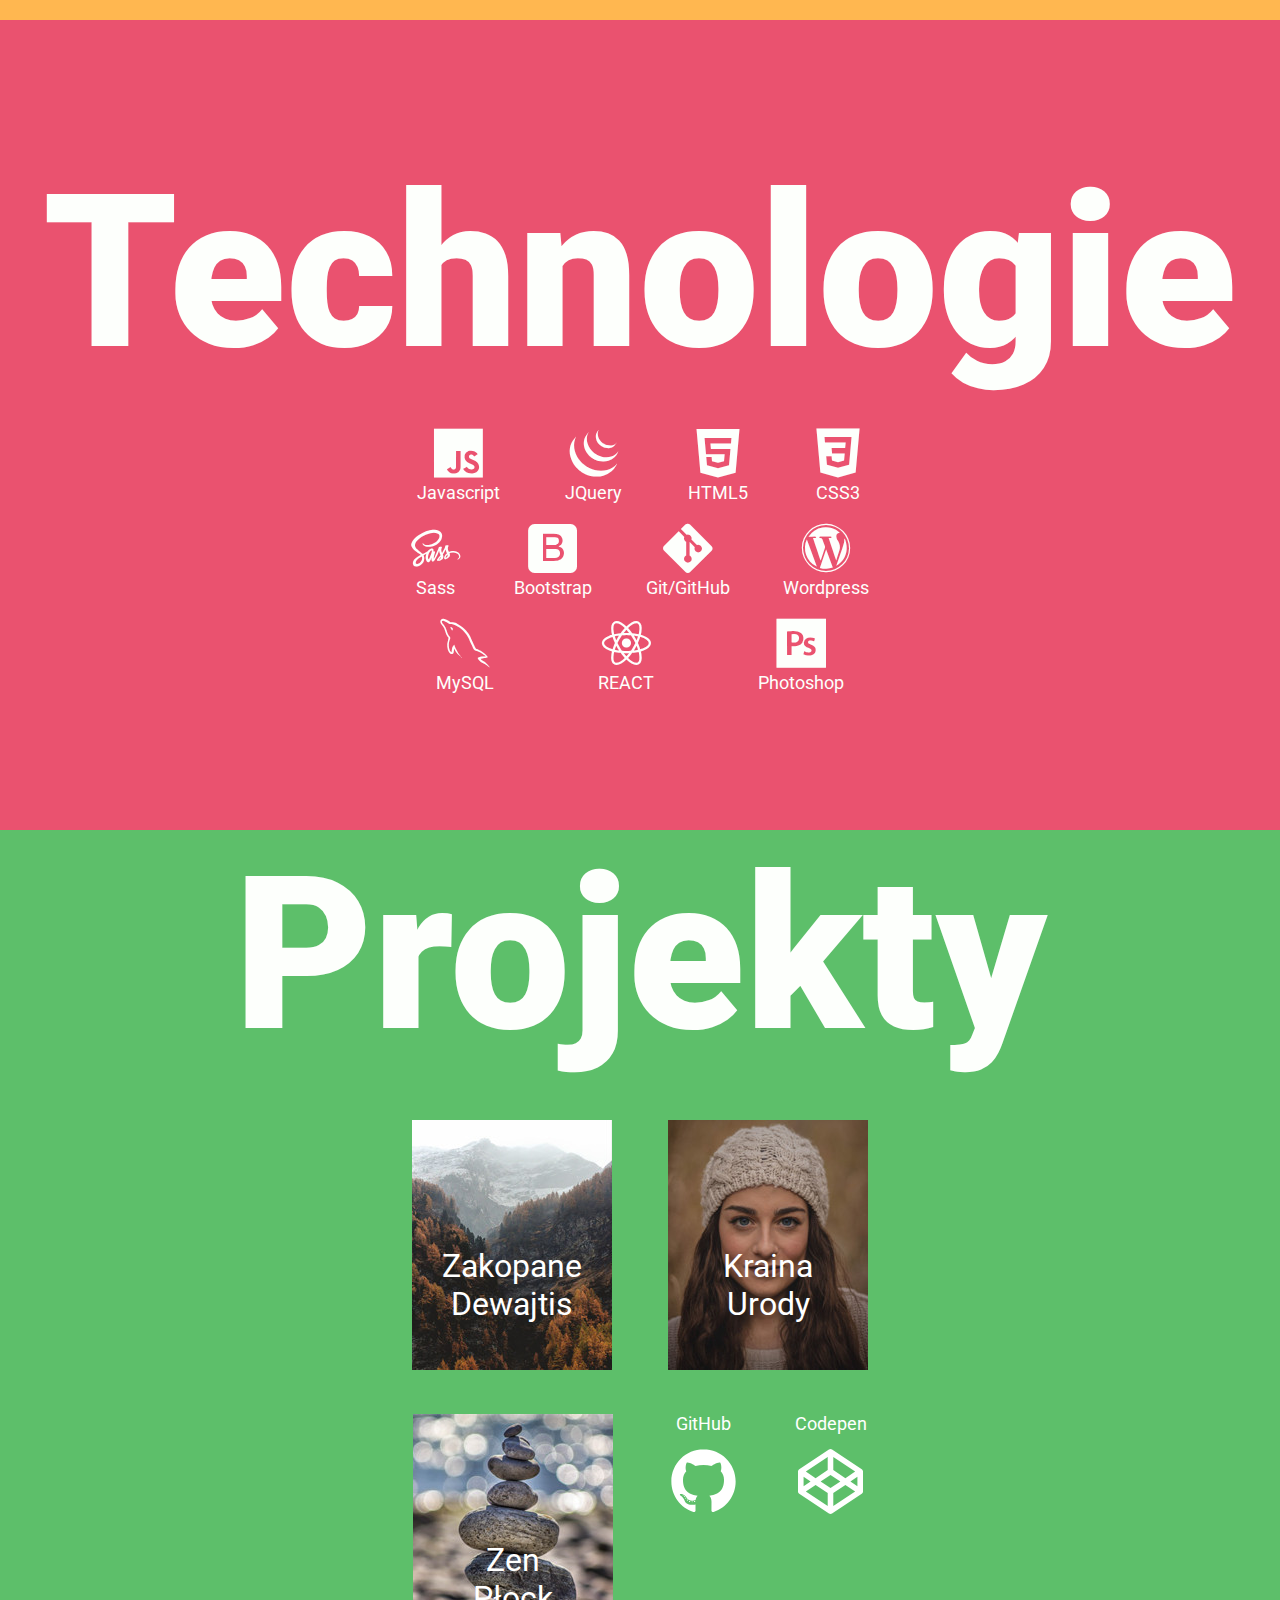
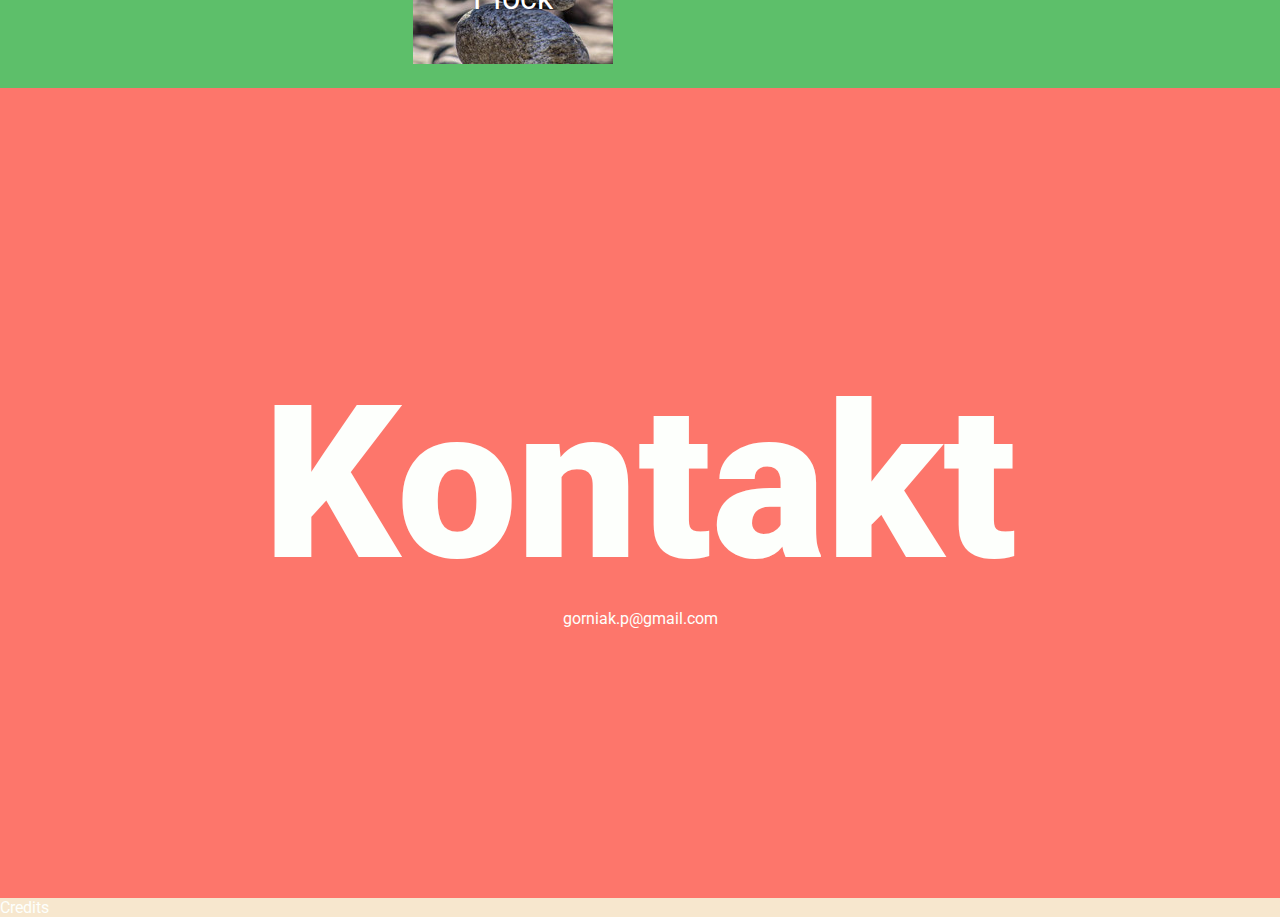
==== commit 7049c51e: "Set responsive for section titles (rem and vw)" ====
--- a/index.html
+++ b/index.html
@@ -31,7 +31,7 @@
         <h1 class="title title--main">06/06<!-- <span>Paweł Górniak</span> --><p class="title__subtitle">Javascript HTML5 CSS Wordpress</p><!-- <p>Strony Blogi Fora Sklepy</p> --> </h1>             
     </header>
      <section class = "page page-about" id="o-mnie">
-            <header><h2 class="title">O MNIE</h2></header>
+            <header><h2 class="title">Hej !</h2></header>
             <p class="page-about__description section-text wrapper60">Cześć nazywam się Paweł Górniak. Jestem front-end developerem z Warszawy. Tworzę strony, blogi, 
             fora, sklepy i aplikacje WEB. Przez kilka lat zdobywałem doświadczenie w produkcji opartej na Wordpressie,
             a przez ostatnie pół roku doskonalę warsztat w czystym programowaniu. Jeśli potrzebujesz wykonawcy pojedynczego
--- a/css/style.css
+++ b/css/style.css
@@ -4,7 +4,7 @@
 }
 a:link,a:visited {color:#fff;}
 
-i {font-size:50px;}
+i {font-size:50px; margin-bottom:5px;}
 /* :active – A link that’s being pressed down by a mouse (or finger).
 a:hover – A link with the user’s mouse over it.
 */
@@ -178,10 +178,19 @@
     background-color:#F7E7CE;
 }
 /* ~~~~~~ media query ~~~~~~ */
+@media only screen and (max-width: 1450px){
+    .title{
+        font-size: 16.7vw;
+        }
+    .title--main{
+        font-size: 27.5vw;
+    }    
+}
+@media only screen and (max-width: 1150px){
+   
+}
 @media only screen and (max-width: 700px) {
-    h1 { 
-       font-size: 34vw; 
-    }
+   
     h2{
         font-size: 16vw;
     }
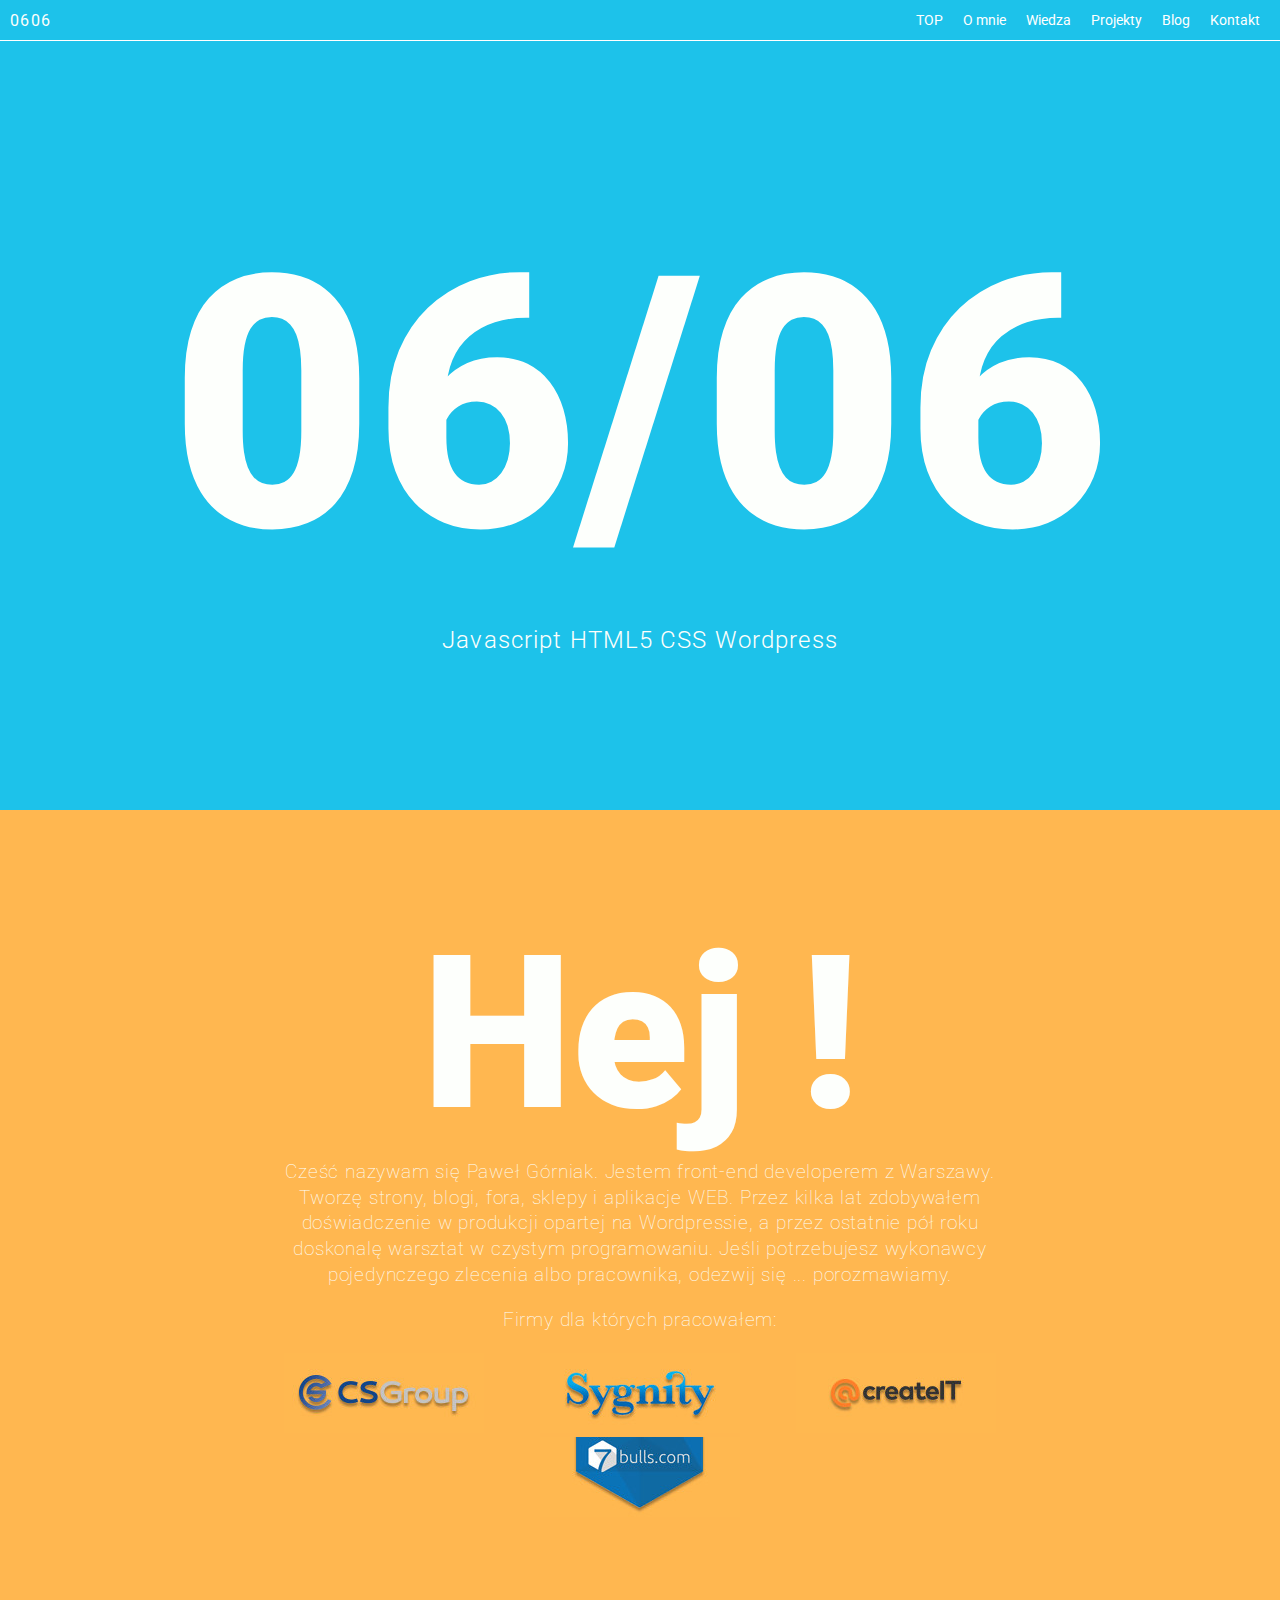
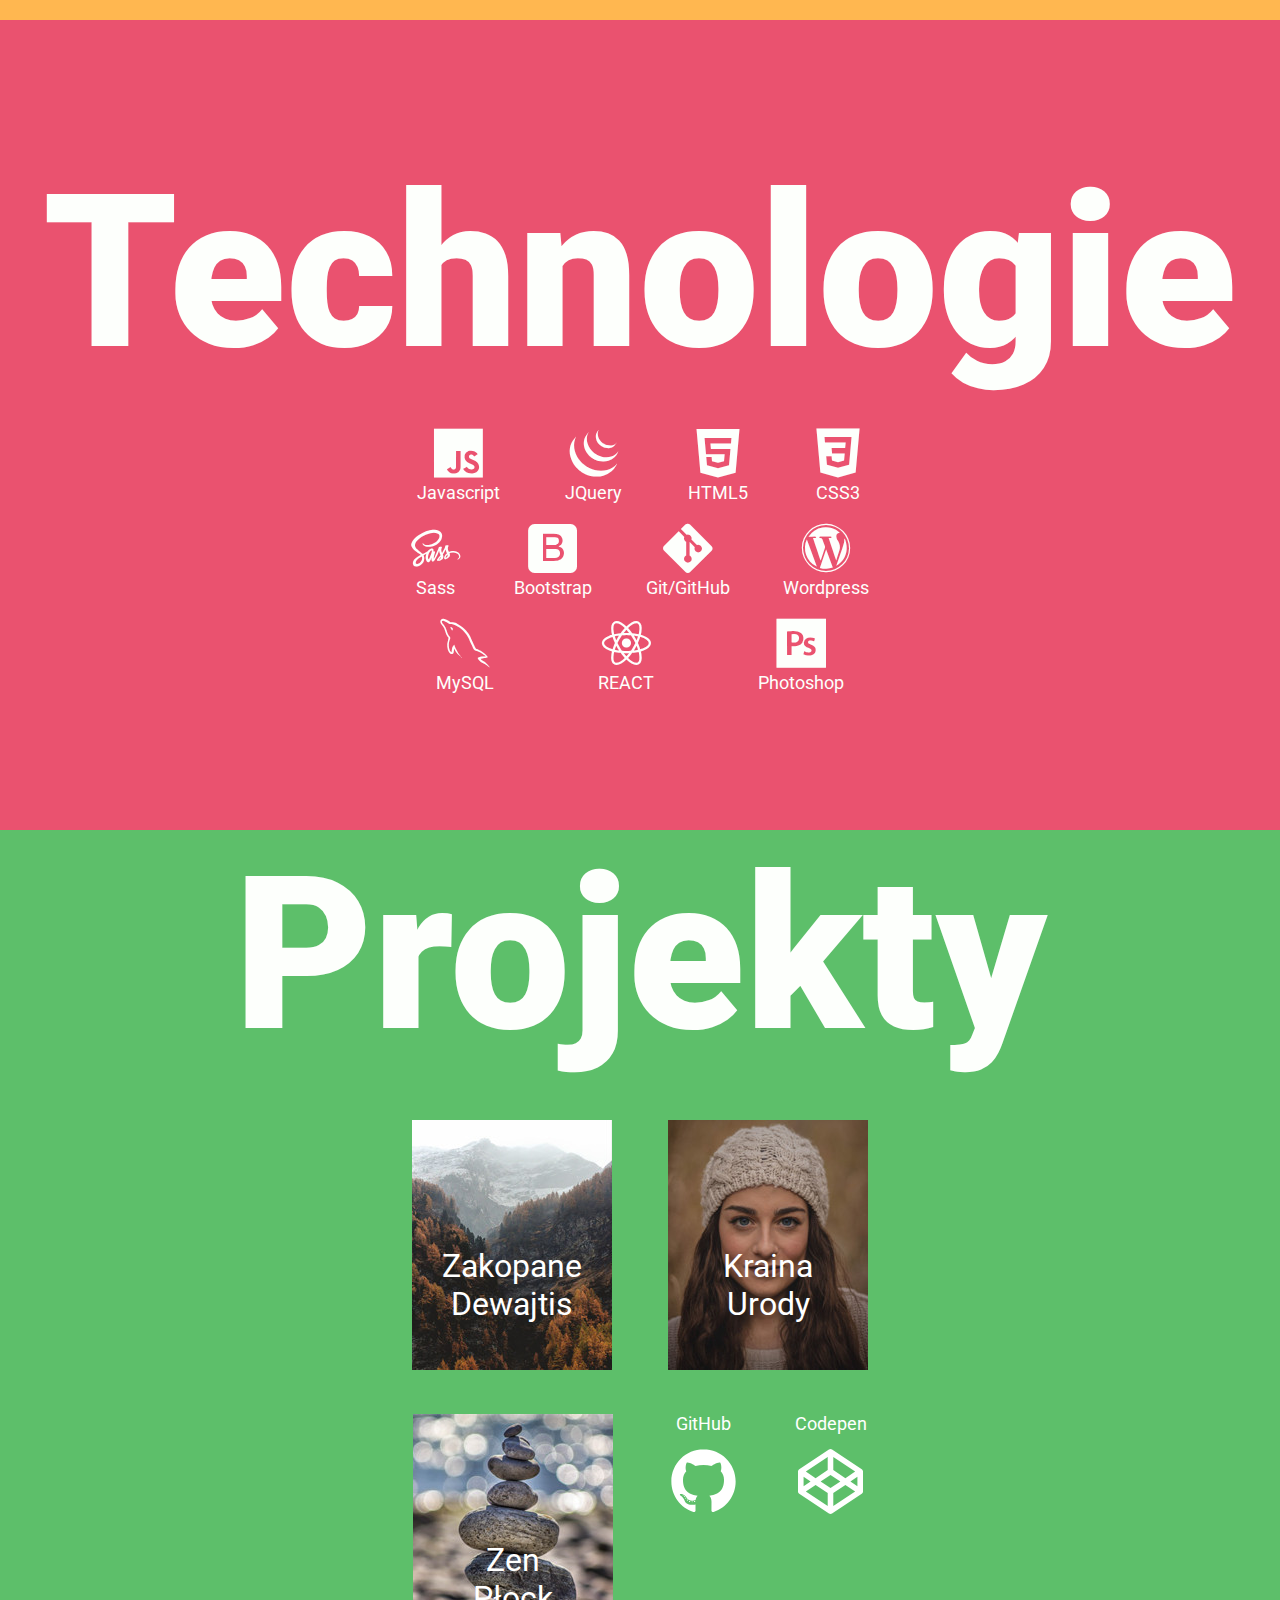
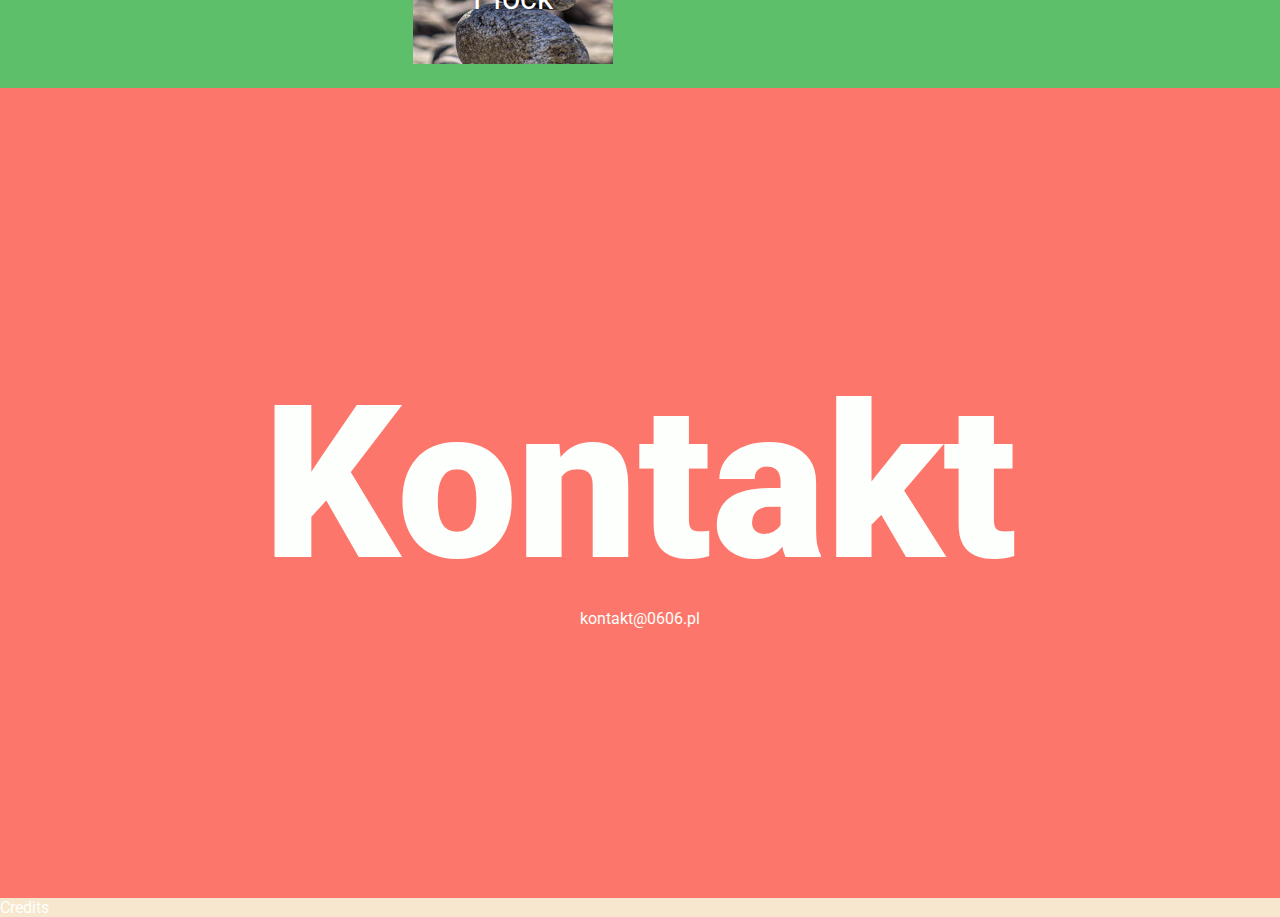
==== commit 2bd26caa: "change email adress" ====
--- a/index.html
+++ b/index.html
@@ -73,7 +73,7 @@
     </section>
     <section class = "page page-contact" id="kontakt">
             <header><h2 class="title">Kontakt</h2></header>
-            <p>gorniak.p@gmail.com</p>
+            <p>kontakt@0606.pl</p>
     </section>
     <footer class="contact">Credits</footer>
 </body>
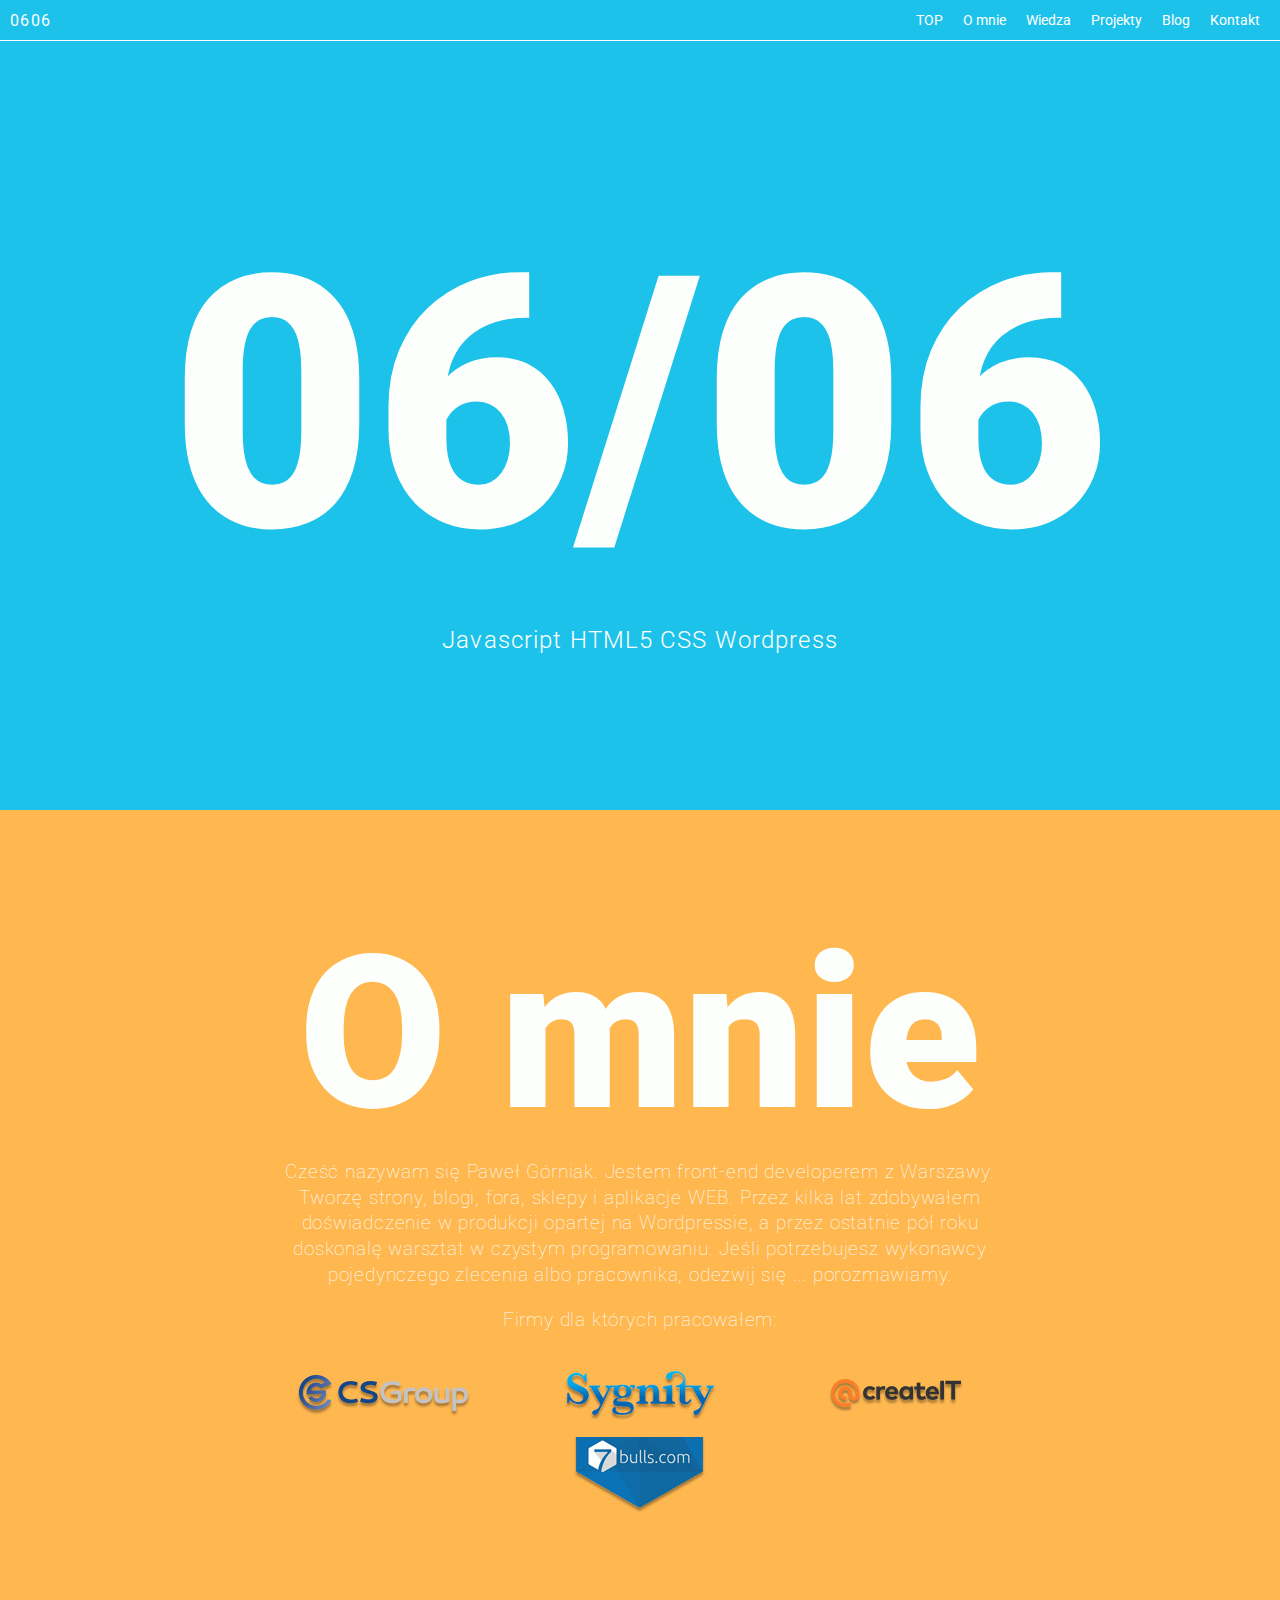
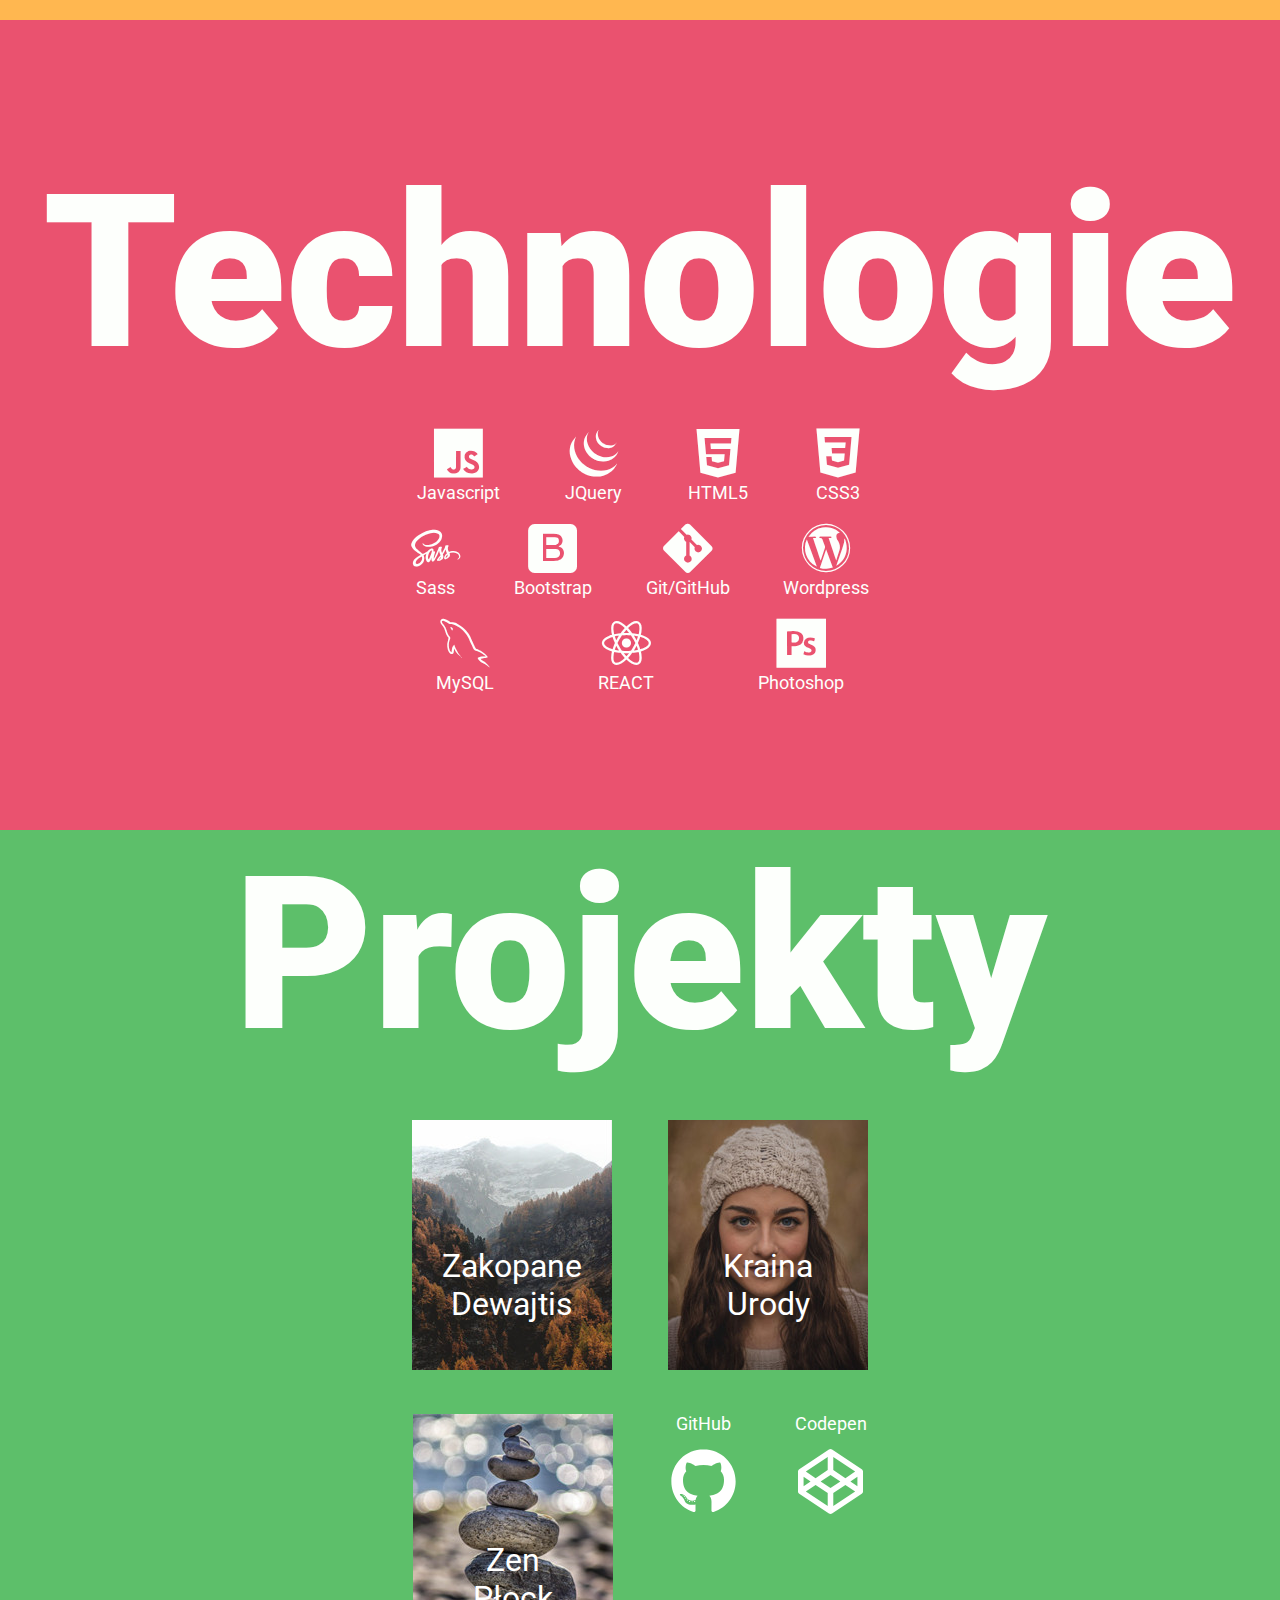
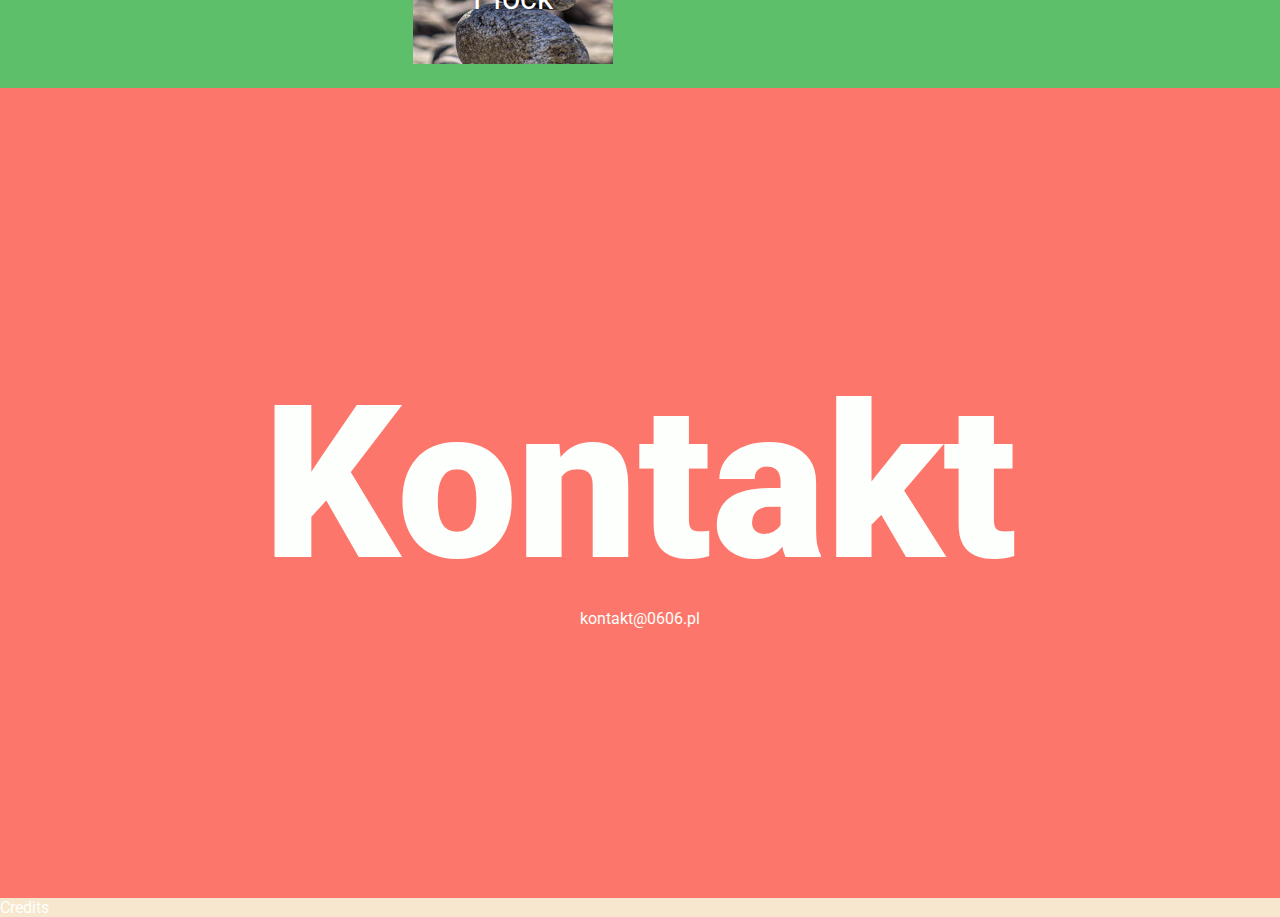
==== commit 38766cd6: "change [about me] title" ====
--- a/index.html
+++ b/index.html
@@ -31,7 +31,7 @@
         <h1 class="title title--main">06/06<!-- <span>Paweł Górniak</span> --><p class="title__subtitle">Javascript HTML5 CSS Wordpress</p><!-- <p>Strony Blogi Fora Sklepy</p> --> </h1>             
     </header>
      <section class = "page page-about" id="o-mnie">
-            <header><h2 class="title">Hej !</h2></header>
+            <header><h2 class="title">O mnie</h2></header>
             <p class="page-about__description section-text wrapper60">Cześć nazywam się Paweł Górniak. Jestem front-end developerem z Warszawy. Tworzę strony, blogi, 
             fora, sklepy i aplikacje WEB. Przez kilka lat zdobywałem doświadczenie w produkcji opartej na Wordpressie,
             a przez ostatnie pół roku doskonalę warsztat w czystym programowaniu. Jeśli potrzebujesz wykonawcy pojedynczego
